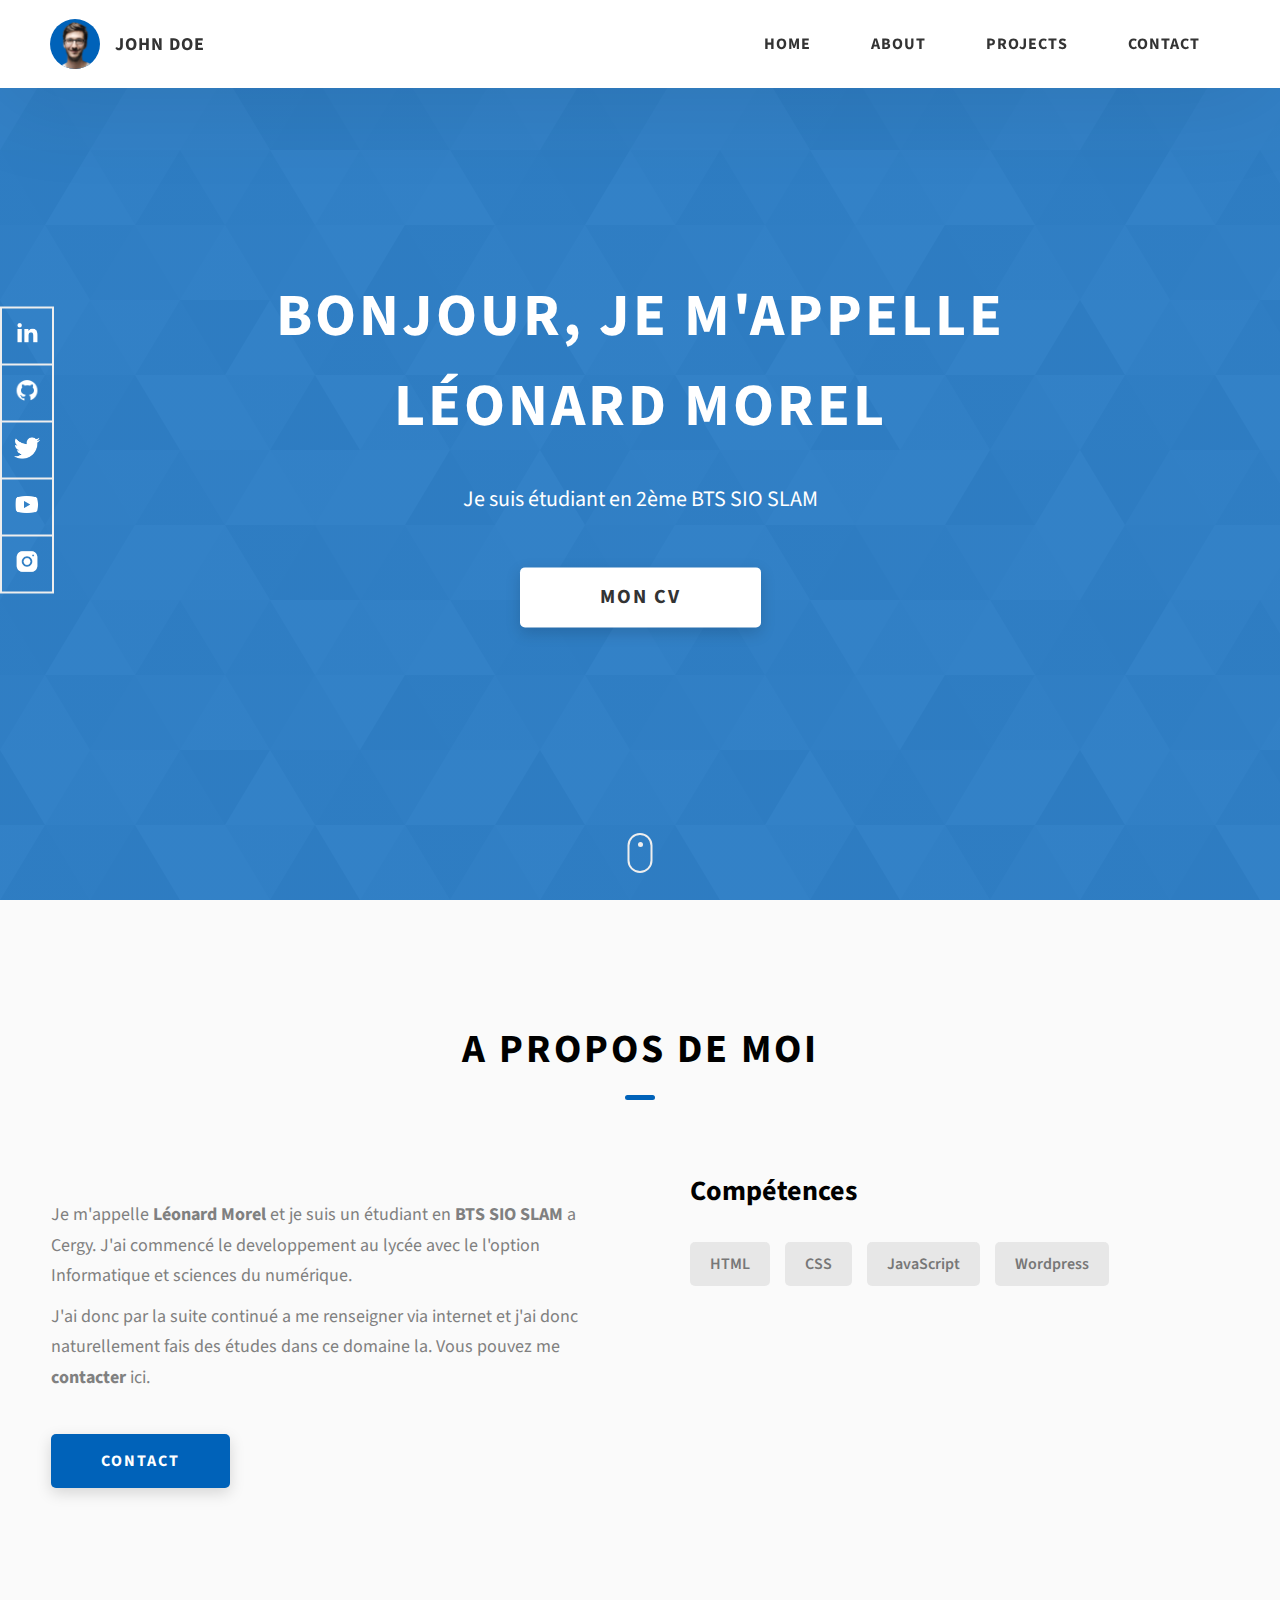
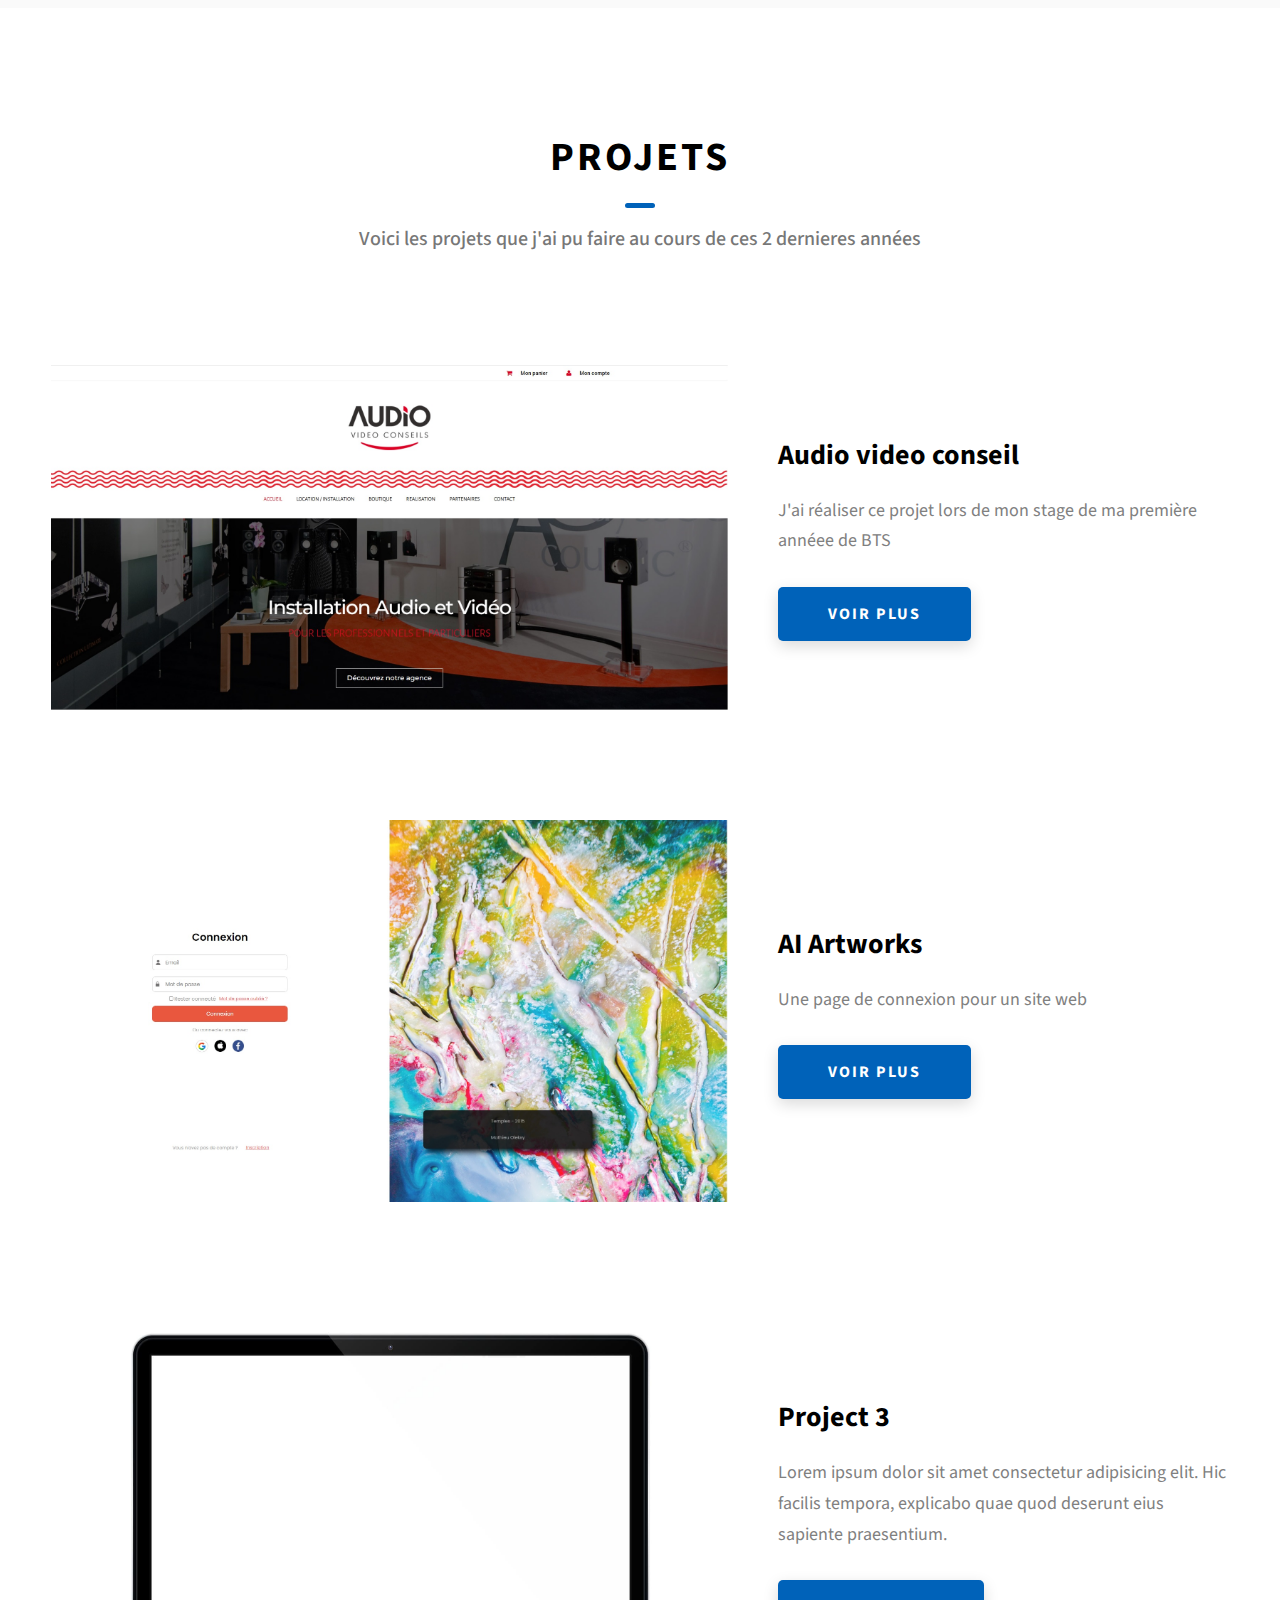
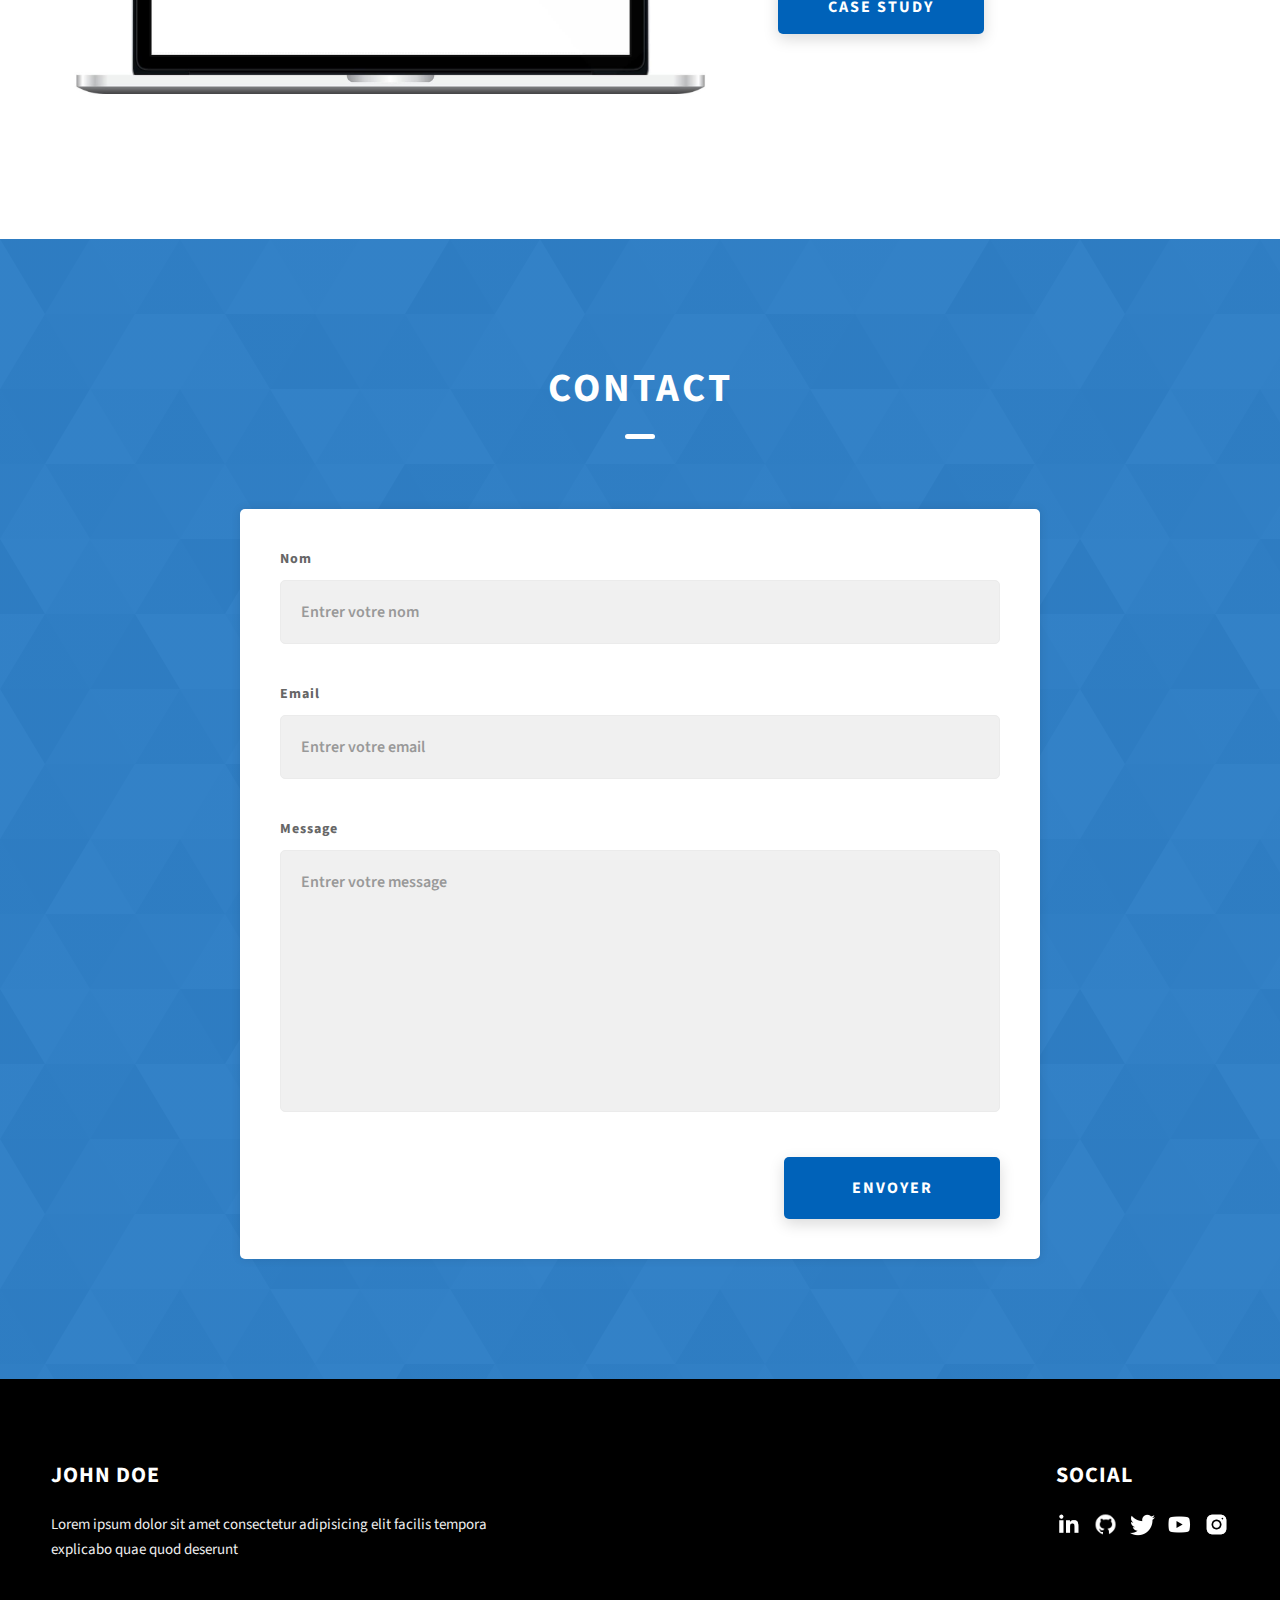
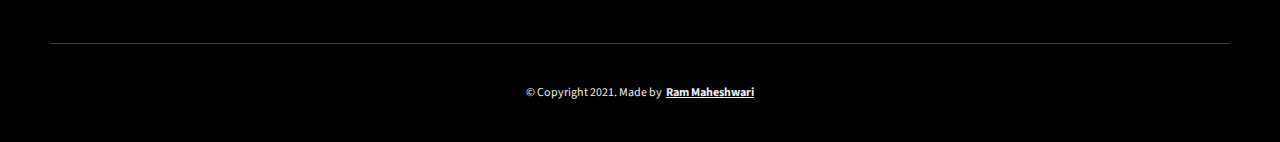
==== index.html @ 4667ea3a "ajout des fichiers au dépôt" ====
<!DOCTYPE html>
<html lang="en">
  <head>
    <meta charset="UTF-8" />
    <meta name="viewport" content="width=device-width, initial-scale=1.0" />
    <meta http-equiv="X-UA-Compatible" content="ie=edge" />
    <title>Dopefolio</title>
    <meta name="description" content="Portfolio Template for Developer" />

    <link rel="stylesheet" href="css/style.css" />

    <link rel="preconnect" href="https://fonts.googleapis.com" />
    <link rel="preconnect" href="https://fonts.gstatic.com" crossorigin />
    <link
      href="https://fonts.googleapis.com/css2?family=Source+Sans+Pro:wght@400;600;700;900&display=swap"
      rel="stylesheet"
    />
  </head>
  <body>
    <header class="header">
      <div class="header__content">
        <div class="header__logo-container">
          <div class="header__logo-img-cont">
            <img
              src="./assets/png/john-doe.png"
              alt="Ram Maheshwari Logo Image"
              class="header__logo-img"
            />
          </div>
          <span class="header__logo-sub">John Doe</span>
        </div>
        <div class="header__main">
          <ul class="header__links">
            <li class="header__link-wrapper">
              <a href="./index.html" class="header__link"> Home </a>
            </li>
            <li class="header__link-wrapper">
              <a href="./index.html#about" class="header__link">About </a>
            </li>
            <li class="header__link-wrapper">
              <a href="./index.html#projects" class="header__link">
                Projects
              </a>
            </li>
            <li class="header__link-wrapper">
              <a href="./index.html#contact" class="header__link"> Contact </a>
            </li>
          </ul>
          <div class="header__main-ham-menu-cont">
            <img
              src="./assets/svg/ham-menu.svg"
              alt="hamburger menu"
              class="header__main-ham-menu"
            />
            <img
              src="./assets/svg/ham-menu-close.svg"
              alt="hamburger menu close"
              class="header__main-ham-menu-close d-none"
            />
          </div>
        </div>
      </div>
      <div class="header__sm-menu">
        <div class="header__sm-menu-content">
          <ul class="header__sm-menu-links">
            <li class="header__sm-menu-link">
              <a href="./index.html"> Home </a>
            </li>

            <li class="header__sm-menu-link">
              <a href="./index.html#about"> About </a>
            </li>

            <li class="header__sm-menu-link">
              <a href="./index.html#projects"> Projects </a>
            </li>

            <li class="header__sm-menu-link">
              <a href="./index.html#contact"> Contact </a>
            </li>
          </ul>
        </div>
      </div>
    </header>
    <section class="home-hero">
      <div class="home-hero__content">
        <h1 class="heading-primary">Bonjour, je m'appelle Léonard Morel</h1>
        <div class="home-hero__info">
          <p class="text-primary">
            Je suis étudiant en 2ème BTS SIO SLAM
          </p>
        </div>
        <div class="home-hero__cta">
          <a href="./#projects" class="btn btn--bg">Mon CV</a>
        </div>
      </div>
      <div class="home-hero__socials">
        <div class="home-hero__social">
          <a href="#" class="home-hero__social-icon-link">
            <img
              src="./assets/png/linkedin-ico.png"
              alt="icon"
              class="home-hero__social-icon"
            />
          </a>
        </div>
        <div class="home-hero__social">
          <a href="#" class="home-hero__social-icon-link">
            <img
              src="./assets/png/github-ico.png"
              alt="icon"
              class="home-hero__social-icon"
            />
          </a>
        </div>
        <div class="home-hero__social">
          <a href="#" class="home-hero__social-icon-link">
            <img
              src="./assets/png/twitter-ico.png"
              alt="icon"
              class="home-hero__social-icon"
            />
          </a>
        </div>
        <div class="home-hero__social">
          <a href="#" class="home-hero__social-icon-link">
            <img
              src="./assets/png/yt-ico.png"
              alt="icon"
              class="home-hero__social-icon"
            />
          </a>
        </div>
        <div class="home-hero__social">
          <a
            href="#"
            class="home-hero__social-icon-link home-hero__social-icon-link--bd-none"
          >
            <img
              src="./assets/png/insta-ico.png"
              alt="icon"
              class="home-hero__social-icon"
            />
          </a>
        </div>
      </div>
      <div class="home-hero__mouse-scroll-cont">
        <div class="mouse"></div>
      </div>
    </section>
    <section id="about" class="about sec-pad">
      <div class="main-container">
        <h2 class="heading heading-sec heading-sec__mb-med">
          <span class="heading-sec__main">A propos de moi</span>
          <span class="heading-sec__sub">
            
          </span>
        </h2>
        <div class="about__content">
          <div class="about__content-main">
            <h3 class="about__content-title"></h3>
            <div class="about__content-details">
              <p class="about__content-details-para">
                Je m'appelle
                <strong>Léonard Morel</strong>
                et je suis un étudiant en <strong> BTS SIO SLAM </strong> a Cergy.
                 J'ai commencé le developpement
                au lycée avec le l'option Informatique et sciences du numérique.
                
              </p>
              <p class="about__content-details-para">
                J'ai donc par la suite continué a me renseigner via internet et j'ai donc naturellement fais des études dans ce domaine la.            
                Vous pouvez me <strong>contacter</strong> ici.
              </p>
            </div>
            <a href="./#contact" class="btn btn--med btn--theme dynamicBgClr"
              >Contact</a
            >
          </div>
          <div class="about__content-skills">
            <h3 class="about__content-title">Compétences</h3>
            <div class="skills">
              <div class="skills__skill">HTML</div>
              <div class="skills__skill">CSS</div>
              <div class="skills__skill">JavaScript</div>
              <div class="skills__skill">Wordpress</div>
              
            </div>
          </div>
        </div>
      </div>
    </section>
    <section id="projects" class="projects sec-pad">
      <div class="main-container">
        <h2 class="heading heading-sec heading-sec__mb-bg">
          <span class="heading-sec__main">Projets</span>
          <span class="heading-sec__sub">
            Voici les projets que j'ai pu faire au cours de ces 2 dernieres années
          </span>
        </h2>

        <div class="projects__content">
          <div class="projects__row">
            <div class="projects__row-img-cont">
              <img
                src="./assets/jpeg/Audio video.png"
                alt="Software Screenshot"
                class="projects__row-img"
                loading="lazy"
              />
            </div>
            <div class="projects__row-content">
              <h3 class="projects__row-content-title">Audio video conseil</h3>
              <p class="projects__row-content-desc">
                J'ai réaliser ce projet lors de mon stage de ma première annéee de BTS
              </p>
              <a
                href="./project-1.html"
                class="btn btn--med btn--theme dynamicBgClr"
                target="_blank"
                >Voir plus</a
              >
            </div>
          </div>
          <div class="projects__row">
            <div class="projects__row-img-cont">
              <img
                src="./assets/jpeg/AI.JPG"
                alt="Software Screenshot"
                class="projects__row-img"
                loading="lazy"
              />
            </div>
            <div class="projects__row-content">
              <h3 class="projects__row-content-title">AI Artworks</h3>
              <p class="projects__row-content-desc">
                Une page de connexion pour un site web
              </p>
              <a
                href="./project-2.html"
                class="btn btn--med btn--theme dynamicBgClr"
                target="_blank"
                >Voir plus</a
              >
            </div>
          </div>
          <div class="projects__row">
            <div class="projects__row-img-cont">
              <img
                src="./assets/jpeg/project-mockup-example.jpeg"
                alt="Software Screenshot"
                class="projects__row-img"
                loading="lazy"
              />
            </div>
            <div class="projects__row-content">
              <h3 class="projects__row-content-title">Project 3</h3>
              <p class="projects__row-content-desc">
                Lorem ipsum dolor sit amet consectetur adipisicing elit. Hic
                facilis tempora, explicabo quae quod deserunt eius sapiente
                praesentium.
              </p>
              <a
                href="./project-3.html"
                class="btn btn--med btn--theme dynamicBgClr"
                target="_blank"
                >Case Study</a
              >
            </div>
          </div>
        </div>
      </div>
    </section>
    <section id="contact" class="contact sec-pad dynamicBg">
      <div class="main-container">
        <h2 class="heading heading-sec heading-sec__mb-med">
          <span class="heading-sec__main heading-sec__main--lt">Contact</span>
          <span class="heading-sec__sub heading-sec__sub--lt">
            
          </span>
        </h2>
        <div class="contact__form-container">
          <form action="#" class="contact__form">
            <div class="contact__form-field">
              <label class="contact__form-label" for="name">Nom</label>
              <input
                required
                placeholder="Entrer votre nom"
                type="text"
                class="contact__form-input"
                name="name"
                id="name"
              />
            </div>
            <div class="contact__form-field">
              <label class="contact__form-label" for="email">Email</label>
              <input
                required
                placeholder="Entrer votre email"
                type="text"
                class="contact__form-input"
                name="email"
                id="email"
              />
            </div>
            <div class="contact__form-field">
              <label class="contact__form-label" for="message">Message</label>
              <textarea
                required
                cols="30"
                rows="10"
                class="contact__form-input"
                placeholder="Entrer votre message"
                name="message"
                id="message"
              ></textarea>
            </div>
            <button type="submit" class="btn btn--theme contact__btn">
              Envoyer
            </button>
          </form>
        </div>
      </div>
    </section>
    <footer class="main-footer">
      <div class="main-container">
        <div class="main-footer__upper">
          <div class="main-footer__row main-footer__row-1">
            <h2 class="heading heading-sm main-footer__heading-sm">
              <span>Social</span>
            </h2>
            <div class="main-footer__social-cont">
              <a target="_blank" rel="noreferrer" href="#">
                <img
                  class="main-footer__icon"
                  src="./assets/png/linkedin-ico.png"
                  alt="icon"
                />
              </a>
              <a target="_blank" rel="noreferrer" href="#">
                
                <img
                  class="main-footer__icon"
                  src="./assets/png/github-ico.png"
                  alt="icon"
                />
              </a>
              <a target="_blank" rel="noreferrer" href="#">
                <img
                  class="main-footer__icon"
                  src="./assets/png/twitter-ico.png"
                  alt="icon"
                />
              </a>
              <a target="_blank" rel="noreferrer" href="#">
                <img
                  class="main-footer__icon"
                  src="./assets/png/yt-ico.png"
                  alt="icon"
                />
              </a>
              <a target="_blank" rel="noreferrer" href="#">
                <img
                  class="main-footer__icon main-footer__icon--mr-none"
                  src="./assets/png/insta-ico.png"
                  alt="icon"
                />
              </a>
            </div>
          </div>
          <div class="main-footer__row main-footer__row-2">
            <h4 class="heading heading-sm text-lt">John Doe</h4>
            <p class="main-footer__short-desc">
              Lorem ipsum dolor sit amet consectetur adipisicing elit facilis
              tempora explicabo quae quod deserunt
            </p>
          </div>
        </div>

        <!-- If you give me some credit or shoutout here by linking to my website, then it will be a big thing for me and will help me a lot :) -->
        <div class="main-footer__lower">
          &copy; Copyright 2021. Made by
          <a rel="noreferrer" target="_blank" href="https://rammaheshwari.com"
            >Ram Maheshwari</a
          >
        </div>
      </div>
    </footer>

    <script src="./index.js"></script>
  </body>
</html>
---- css/style.css ----
/*
0 - 600px:      Phone
600 - 900px:    Tablet portrait
900 - 1200px:   Tablet landscape
[1200 - 1800] is where our normal styles apply
1800px + :      Big desktop
$breakpoint arguement choices:
- phone
- tab-port
- tab-land
- big-desktop

Inside media queries 1em is always 16px i.e 1em = 16px at every screen size only inside media queries
*/
*,
*::after,
*::before {
  margin: 0;
  padding: 0;
  box-sizing: inherit;
  font-family: inherit; }

html {
  font-size: 62.5%;
  scroll-behavior: smooth; }
  @media only screen and (max-width: 75em) {
    html {
      font-size: 59%; } }
  @media only screen and (max-width: 56.25em) {
    html {
      font-size: 56%; } }
  @media only screen and (min-width: 112.5em) {
    html {
      font-size: 65%; } }

body {
  box-sizing: border-box;
  position: relative;
  line-height: 1.5;
  font-family: sans-serif;
  overflow-x: hidden;
  overflow-y: scroll;
  font-family: 'Source Sans Pro', sans-serif; }

a {
  text-decoration: none;
  color: inherit; }

li {
  list-style: none; }

input:focus,
button:focus,
a:focus,
textarea:focus {
  outline: none; }

button {
  border: none;
  cursor: pointer; }

textarea {
  resize: none; }

.heading-primary {
  font-size: 6rem;
  text-transform: uppercase;
  letter-spacing: 3px;
  text-align: center; }
  @media only screen and (max-width: 37.5em) {
    .heading-primary {
      font-size: 4.5rem; } }

.heading-sec__mb-bg {
  margin-bottom: 11rem; }
  @media only screen and (max-width: 56.25em) {
    .heading-sec__mb-bg {
      margin-bottom: 8rem; } }

.heading-sec__mb-med {
  margin-bottom: 9rem; }
  @media only screen and (max-width: 56.25em) {
    .heading-sec__mb-med {
      margin-bottom: 8rem; } }

.heading-sec__main {
  display: block;
  font-size: 4rem;
  text-transform: uppercase;
  letter-spacing: 1px;
  letter-spacing: 3px;
  text-align: center;
  margin-bottom: 3.5rem;
  position: relative; }
  .heading-sec__main--lt {
    color: #fff; }
    .heading-sec__main--lt::after {
      content: '';
      background: #fff !important; }
  .heading-sec__main::after {
    content: '';
    position: absolute;
    top: calc(100% + 1.5rem);
    height: 5px;
    width: 3rem;
    background: #0062b9;
    left: 50%;
    transform: translateX(-50%);
    border-radius: 5px; }
    @media only screen and (max-width: 37.5em) {
      .heading-sec__main::after {
        top: calc(100% + 1.2rem); } }

.heading-sec__sub {
  display: block;
  text-align: center;
  color: #777;
  font-size: 2rem;
  font-weight: 500;
  max-width: 80rem;
  margin: auto;
  line-height: 1.6; }
  @media only screen and (max-width: 37.5em) {
    .heading-sec__sub {
      font-size: 1.8rem; } }
  .heading-sec__sub--lt {
    color: #eee; }

.heading-sm {
  font-size: 2.2rem;
  text-transform: uppercase;
  letter-spacing: 1px; }

.main-container {
  max-width: 120rem;
  margin: auto;
  width: 92%; }

.btn {
  background: #fff;
  color: #333;
  text-transform: uppercase;
  letter-spacing: 2px;
  display: inline-block;
  font-weight: 700;
  border-radius: 5px;
  box-shadow: 0 5px 15px 0 rgba(0, 0, 0, 0.15);
  transition: transform .3s; }
  .btn:hover {
    transform: translateY(-3px); }
  .btn--bg {
    padding: 1.5rem 8rem;
    font-size: 2rem; }
  .btn--med {
    padding: 1.5rem 5rem;
    font-size: 1.6rem; }
  .btn--theme {
    background: #0062b9;
    color: #fff; }
  .btn--theme-inv {
    color: #0062b9;
    background: #fff;
    border: 2px solid #0062b9;
    box-shadow: none;
    padding: calc(1.5rem - 2px) calc(5rem - 2px); }

.sec-pad {
  padding: 12rem 0; }
  @media only screen and (max-width: 56.25em) {
    .sec-pad {
      padding: 8rem 0; } }

.text-primary {
  color: #fff;
  font-size: 2.2rem;
  text-align: center;
  width: 100%;
  line-height: 1.6; }
  @media only screen and (max-width: 37.5em) {
    .text-primary {
      font-size: 2rem; } }

.d-none {
  display: none; }

.home-hero {
  color: #fff;
  background: linear-gradient(to right, rgba(0, 98, 185, 0.8), rgba(0, 98, 185, 0.8)), url(../../assets/svg/common-bg.svg);
  background-position: center;
  height: 100vh;
  min-height: 80rem;
  max-height: 120rem;
  position: relative; }
  @media only screen and (max-width: 37.5em) {
    .home-hero {
      height: unset;
      min-height: unset; } }
  .home-hero__socials {
    position: absolute;
    top: 50%;
    border: 2px solid #eee;
    border-left: 2px solid #eee;
    transform: translateY(-50%); }
    @media only screen and (max-width: 56.25em) {
      .home-hero__socials {
        display: none; } }
  .home-hero__mouse-scroll-cont {
    position: absolute;
    bottom: 3%;
    left: 50%;
    transform: translateX(-50%); }
    @media only screen and (max-width: 37.5em) {
      .home-hero__mouse-scroll-cont {
        display: none; } }
  .home-hero__social {
    width: 5rem; }
  .home-hero__social-icon-link {
    width: 100%;
    display: block;
    padding: 1.2rem;
    border-bottom: 2px solid #eee;
    transition: background .3s; }
    .home-hero__social-icon-link:hover {
      background: rgba(255, 255, 255, 0.1); }
    .home-hero__social-icon-link--bd-none {
      border-bottom: 0; }
  .home-hero__social-icon {
    width: 100%; }
  .home-hero__content {
    position: absolute;
    top: 50%;
    left: 50%;
    transform: translate(-50%, -50%);
    max-width: 90rem;
    width: 92%; }
    @media only screen and (max-width: 37.5em) {
      .home-hero__content {
        padding: 19rem 0 13rem 0;
        margin: auto;
        position: static;
        transform: translate(0, 0); } }
  .home-hero__info {
    margin: 3rem auto 0 auto;
    max-width: 80rem; }
  .home-hero__cta {
    margin-top: 5rem;
    text-align: center; }

.about {
  background: #fafafa; }
  .about__content {
    display: grid;
    grid-template-columns: 1fr 1fr;
    grid-gap: 10rem; }
    @media only screen and (max-width: 56.25em) {
      .about__content {
        grid-template-columns: 1fr;
        grid-gap: 8rem; } }
    .about__content-title {
      font-weight: 700;
      font-size: 2.8rem;
      margin-bottom: 3rem; }
      @media only screen and (max-width: 37.5em) {
        .about__content-title {
          font-size: 2.4rem; } }
    .about__content-details-para {
      font-size: 1.8rem;
      color: grey;
      max-width: 60rem;
      line-height: 1.7;
      margin-bottom: 1rem; }
      .about__content-details-para--hl {
        font-weight: 700;
        margin: 0 3px; }
      .about__content-details-para:last-child {
        margin-bottom: 4rem; }

.projects__row {
  display: grid;
  grid-template-columns: 1.5fr 1fr;
  grid-gap: 5rem;
  margin-bottom: 11rem; }
  @media only screen and (max-width: 56.25em) {
    .projects__row {
      grid-template-columns: 1fr;
      grid-gap: 2rem;
      margin-bottom: 8rem; } }
  @media only screen and (max-width: 56.25em) {
    .projects__row {
      text-align: center; } }
  .projects__row:last-child {
    margin-bottom: 0; }
  .projects__row-img-cont {
    overflow: hidden; }
  .projects__row-img {
    width: 100%;
    display: block;
    object-fit: cover; }
  .projects__row-content {
    padding: 2rem 0;
    display: flex;
    justify-content: center;
    flex-direction: column;
    align-items: flex-start; }
    @media only screen and (max-width: 56.25em) {
      .projects__row-content {
        align-items: center; } }
    .projects__row-content-title {
      font-weight: 700;
      font-size: 2.8rem;
      margin-bottom: 2rem; }
      @media only screen and (max-width: 37.5em) {
        .projects__row-content-title {
          font-size: 2.4rem; } }
    .projects__row-content-desc {
      font-size: 1.8rem;
      color: grey;
      max-width: 60rem;
      line-height: 1.7;
      margin-bottom: 3rem; }
      @media only screen and (max-width: 37.5em) {
        .projects__row-content-desc {
          font-size: 1.7rem; } }

.contact {
  background: linear-gradient(to right, rgba(0, 98, 185, 0.8), rgba(0, 98, 185, 0.8)), url(../../assets/svg/common-bg.svg);
  background-size: cover;
  background-position: center; }
  .contact__form-container {
    box-shadow: 0 0 10px rgba(0, 0, 0, 0.1);
    background: white;
    padding: 4rem;
    margin-top: 6rem;
    max-width: 80rem;
    text-align: right;
    width: 95%;
    border-radius: 5px;
    margin: 5rem auto 0 auto; }
    @media only screen and (max-width: 37.5em) {
      .contact__form-container {
        padding: 3rem; } }
  .contact__form-field {
    margin-bottom: 4rem; }
    @media only screen and (max-width: 37.5em) {
      .contact__form-field {
        margin-bottom: 3rem; } }
  .contact__form-label {
    color: #666;
    font-size: 1.4rem;
    letter-spacing: 1px;
    font-weight: 700;
    margin-bottom: 1rem;
    display: block;
    text-align: left; }
  .contact__form-input {
    color: #333;
    padding: 2rem;
    width: 100%;
    border: 1px solid #ebebeb;
    font-size: 1.6rem;
    letter-spacing: 0px;
    background: #f0f0f0;
    border-radius: 5px;
    font-weight: 600;
    /* Code for Modern Browsers */
    /* Code for WebKit, Blink, Edge */
    /* Code for Internet Explorer 10-11 */
    /* Code for Microsoft Edge */
    /* Code for Mozilla Firefox 4 to 18 */
    /* Code for Mozilla Firefox 19+ */ }
    .contact__form-input::placeholder {
      color: #999;
      font-weight: 600;
      font-size: 1.6rem; }
    .contact__form-input::-webkit-input-placeholder {
      color: #999;
      font-weight: 600;
      font-size: 1.6rem; }
    .contact__form-input:-ms-input-placeholder {
      color: #999;
      font-weight: 600;
      font-size: 1.6rem; }
    .contact__form-input::-ms-input-placeholder {
      color: #999;
      font-weight: 600;
      font-size: 1.6rem; }
    .contact__form-input:-moz-placeholder {
      opacity: 1;
      color: #999;
      font-weight: 600;
      font-size: 1.6rem; }
    .contact__form-input::-moz-placeholder {
      opacity: 1;
      color: #999;
      font-weight: 600;
      font-size: 1.6rem; }
  .contact__btn {
    width: 30%;
    padding: 2rem 4rem;
    font-size: 1.6rem; }
    @media only screen and (max-width: 37.5em) {
      .contact__btn {
        width: 100%; } }

.project-cs-hero {
  color: #fff;
  background: linear-gradient(to right, rgba(0, 98, 185, 0.8), rgba(0, 98, 185, 0.8)), url(../../assets/svg/common-bg.svg);
  background-size: cover;
  background-position: center;
  position: relative; }
  @media only screen and (max-width: 37.5em) {
    .project-cs-hero {
      height: unset;
      min-height: unset; } }
  .project-cs-hero__content {
    padding: 25rem 0 17rem 0;
    max-width: 90rem;
    width: 92%;
    margin: auto; }
    @media only screen and (max-width: 37.5em) {
      .project-cs-hero__content {
        padding: 19rem 0 13rem 0;
        margin: auto;
        position: static;
        transform: translate(0, 0); } }
  .project-cs-hero__info {
    margin: 3rem auto 0 auto;
    max-width: 80rem; }
  .project-cs-hero__cta {
    margin-top: 5rem;
    text-align: center; }

.project-details__content {
  padding: 8rem 0;
  max-width: 90rem;
  margin: auto; }
  .project-details__content-title {
    font-weight: 700;
    font-size: 2.8rem;
    margin-bottom: 3rem; }
    @media only screen and (max-width: 37.5em) {
      .project-details__content-title {
        font-size: 2.4rem; } }

.project-details__showcase-img-cont {
  width: 100%;
  margin-bottom: 6rem; }

.project-details__showcase-img {
  width: 100%; }

.project-details__content-main {
  width: 100%;
  max-width: 70rem;
  margin: auto; }

.project-details__desc {
  margin: 0 0 7rem 0; }
  .project-details__desc-para {
    font-size: 1.8rem;
    line-height: 1.7;
    color: grey;
    margin-bottom: 2rem; }

.project-details__tools-used {
  margin: 0 0 7rem 0; }
  .project-details__tools-used-list {
    display: flex;
    flex-wrap: wrap; }
  .project-details__tools-used-item {
    padding: 1rem 2rem;
    margin-bottom: 1.5rem;
    margin-right: 1.5rem;
    font-size: 1.6rem;
    background: rgba(153, 153, 153, 0.2);
    border-radius: 5px;
    font-weight: 600;
    color: #777; }

.project-details__links {
  margin: 0 0; }
  .project-details__links-btn {
    margin-right: 2rem; }
    @media only screen and (max-width: 37.5em) {
      .project-details__links-btn {
        margin-right: 0;
        width: 70%;
        margin-bottom: 2rem;
        text-align: center; } }
    .project-details__links-btn:last-child {
      margin: 0; }
      @media only screen and (max-width: 37.5em) {
        .project-details__links-btn:last-child {
          margin: 0; } }

.header {
  position: fixed;
  width: 100%;
  z-index: 1000;
  background: #000;
  background: #fff;
  box-shadow: 0 10px 100px rgba(0, 0, 0, 0.1); }
  .header__content {
    display: flex;
    align-items: center;
    justify-content: space-between;
    padding: 1rem 5rem; }
    @media only screen and (max-width: 56.25em) {
      .header__content {
        padding: 0 2rem; } }
  .header__logo-container {
    display: flex;
    align-items: center;
    cursor: pointer;
    color: #333;
    transition: color .3s; }
    .header__logo-container:hover {
      color: #0062b9; }
  .header__logo-img-cont {
    width: 5rem;
    height: 5rem;
    border-radius: 50px;
    overflow: hidden;
    margin-right: 1.5rem;
    background: #0062b9; }
    @media only screen and (max-width: 56.25em) {
      .header__logo-img-cont {
        width: 4.5rem;
        height: 4.5rem;
        margin-right: 1.2rem; } }
  .header__logo-img {
    width: 100%;
    height: 100%;
    object-fit: cover;
    object-position: center;
    display: block; }
  .header__logo-sub {
    font-size: 1.8rem;
    text-transform: uppercase;
    font-weight: 700;
    letter-spacing: 1px; }
  .header__links {
    display: flex; }
    @media only screen and (max-width: 37.5em) {
      .header__links {
        display: none; } }
  .header__link {
    padding: 2.2rem 3rem;
    display: inline-block;
    font-size: 1.6rem;
    color: #333;
    text-transform: uppercase;
    letter-spacing: 1px;
    font-weight: 700;
    transition: color .3s; }
    .header__link:hover {
      color: #0062b9; }
    @media only screen and (max-width: 56.25em) {
      .header__link {
        padding: 3rem 1.8rem;
        font-size: 1.5rem; } }
  .header__main-ham-menu-cont {
    display: none;
    width: 3rem;
    padding: 2.2rem 0; }
    @media only screen and (max-width: 37.5em) {
      .header__main-ham-menu-cont {
        display: block; } }
  .header__main-ham-menu {
    width: 100%; }
  .header__main-ham-menu-close {
    width: 100%; }
  .header__sm-menu {
    background: #fff;
    position: absolute;
    width: 100%;
    top: 100%;
    visibility: hidden;
    opacity: 0;
    transition: all .3s;
    box-shadow: 0px 5px 5px 0px rgba(0, 0, 0, 0.1);
    -webkit-box-shadow: 0px 5px 5px 0px rgba(0, 0, 0, 0.1);
    -moz-box-shadow: 0px 5px 5px 0px rgba(0, 0, 0, 0.1); }
    .header__sm-menu--active {
      visibility: hidden;
      opacity: 0; }
      @media only screen and (max-width: 37.5em) {
        .header__sm-menu--active {
          visibility: visible;
          opacity: 1; } }
  .header__sm-menu-link a {
    display: block;
    text-decoration: none;
    padding: 2.5rem 3rem;
    font-size: 1.6rem;
    color: #333;
    text-align: right;
    border-bottom: 1px solid #eee;
    font-weight: 700;
    text-transform: uppercase;
    letter-spacing: 2px;
    transition: color .3s; }
    .header__sm-menu-link a:hover {
      color: #0062b9; }
  .header__sm-menu-link:first-child a {
    border-top: 1px solid #eee; }
  .header__sm-menu-link-last {
    border-bottom: 0; }

.main-footer {
  background: #000;
  color: #fff; }
  .main-footer__upper {
    display: flex;
    justify-content: space-between;
    padding: 8rem 0; }
    @media only screen and (max-width: 56.25em) {
      .main-footer__upper {
        padding: 6rem 0; } }
    @media only screen and (max-width: 37.5em) {
      .main-footer__upper {
        display: block; } }
  .main-footer__row-1 {
    order: 2; }
    @media only screen and (max-width: 56.25em) {
      .main-footer__row-1 {
        margin-bottom: 5rem; } }
  .main-footer__row-2 {
    width: 40%;
    order: 1;
    max-width: 50rem; }
    @media only screen and (max-width: 56.25em) {
      .main-footer__row-2 {
        width: 100%; } }
  .main-footer__short-desc {
    margin-top: 2rem;
    color: #eee;
    font-size: 1.5rem;
    line-height: 1.7; }
  .main-footer__social-cont {
    margin-top: 2rem; }
  .main-footer__icon {
    margin-right: 1rem;
    width: 2.5rem; }
    .main-footer__icon--mr-none {
      margin-right: 0; }
  .main-footer__lower {
    padding: 4rem 0;
    border-top: 1px solid #444;
    color: #eee;
    font-size: 1.2rem;
    text-align: left;
    text-align: center; }
    .main-footer__lower a {
      text-decoration: underline;
      font-weight: bold;
      margin-left: 2px; }
    @media only screen and (max-width: 56.25em) {
      .main-footer__lower {
        padding: 3.5rem 0; } }

.skills {
  display: flex;
  flex-wrap: wrap; }
  .skills__skill {
    padding: 1rem 2rem;
    margin-bottom: 1.5rem;
    margin-right: 1.5rem;
    font-size: 1.6rem;
    background: rgba(153, 153, 153, 0.2);
    border-radius: 5px;
    font-weight: 600;
    color: #777; }

.mouse {
  width: 25px;
  height: 40px;
  border: 2px solid #eee;
  border-radius: 60px;
  position: relative;
  overflow: hidden; }
  .mouse::before {
    content: '';
    width: 5px;
    height: 5px;
    position: absolute;
    top: 7px;
    left: 50%;
    transform: translateX(-50%);
    background-color: #eee;
    border-radius: 50%;
    opacity: 1;
    animation: wheel 1.3s infinite;
    -webkit-animation: wheel 1.3s infinite; }

@keyframes wheel {
  to {
    opacity: 0;
    top: 27px; } }

@-webkit-keyframes wheel {
  to {
    opacity: 0;
    top: 27px; } }
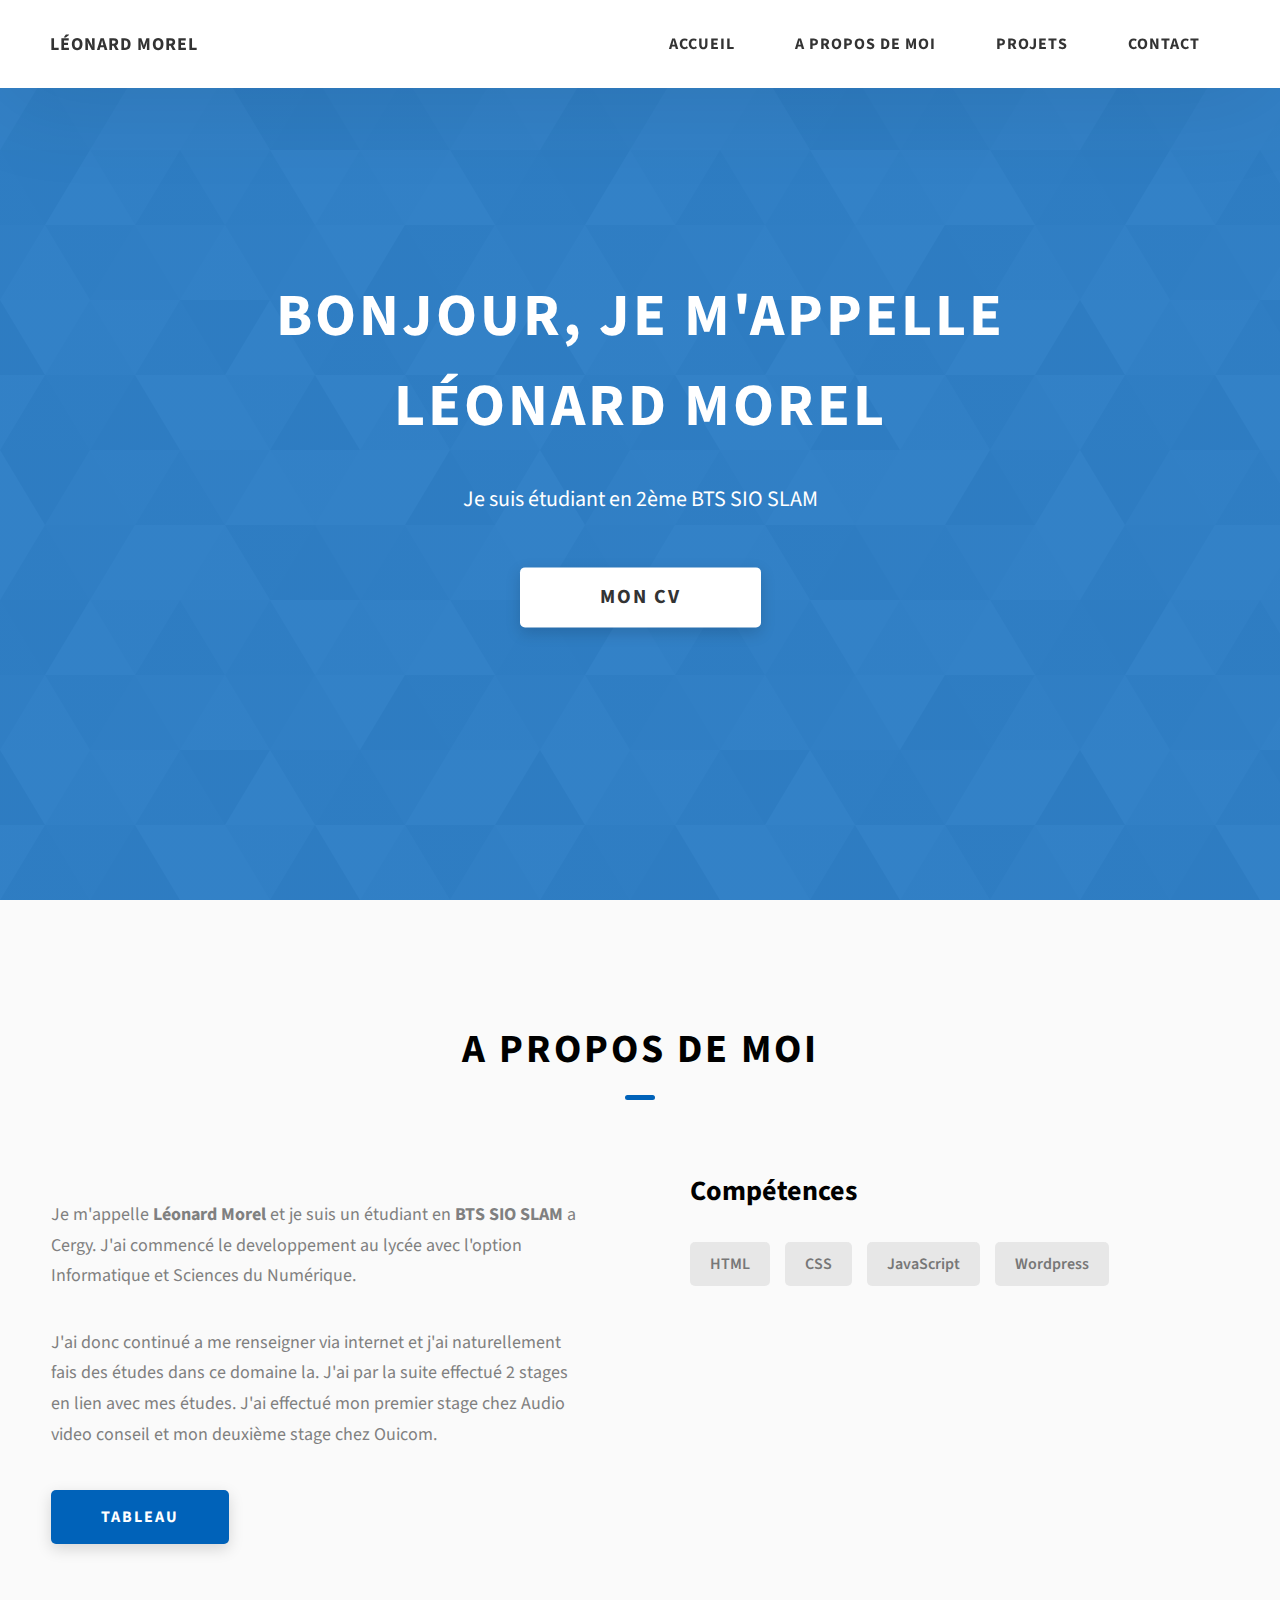
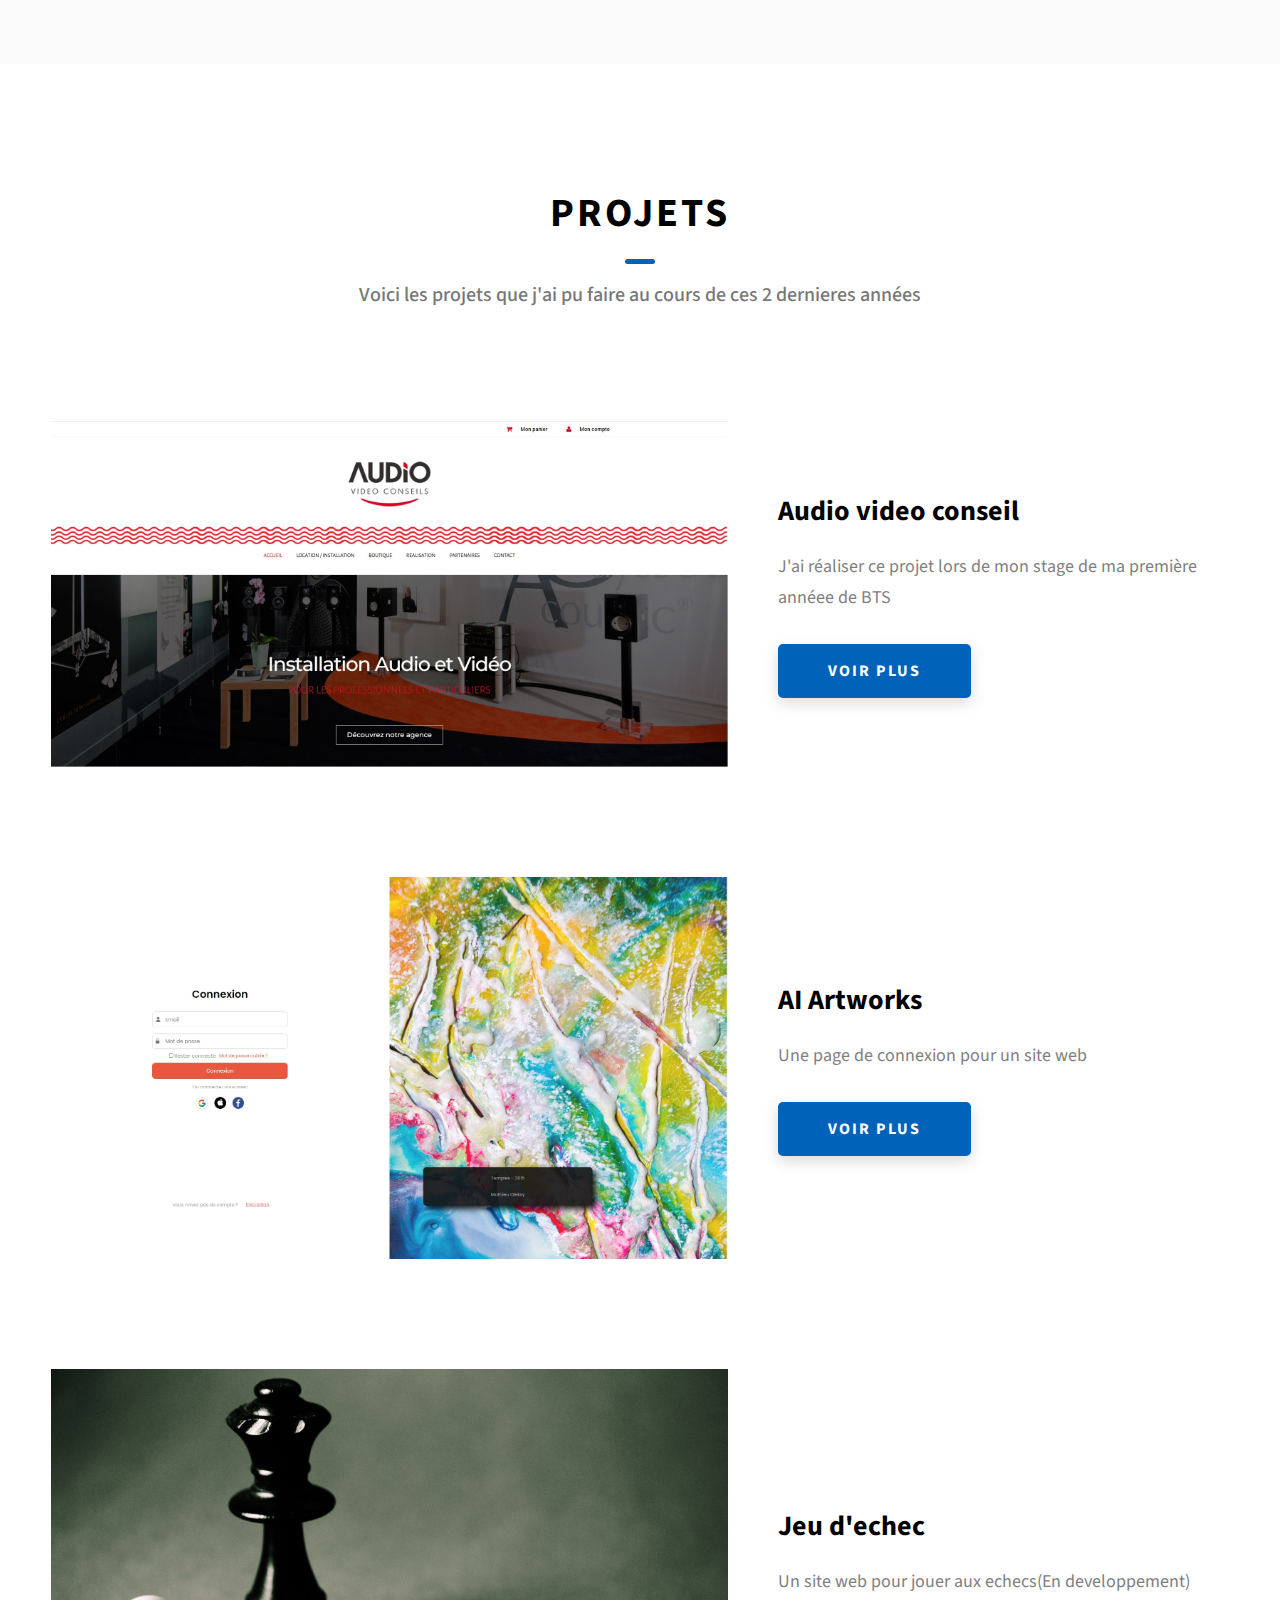
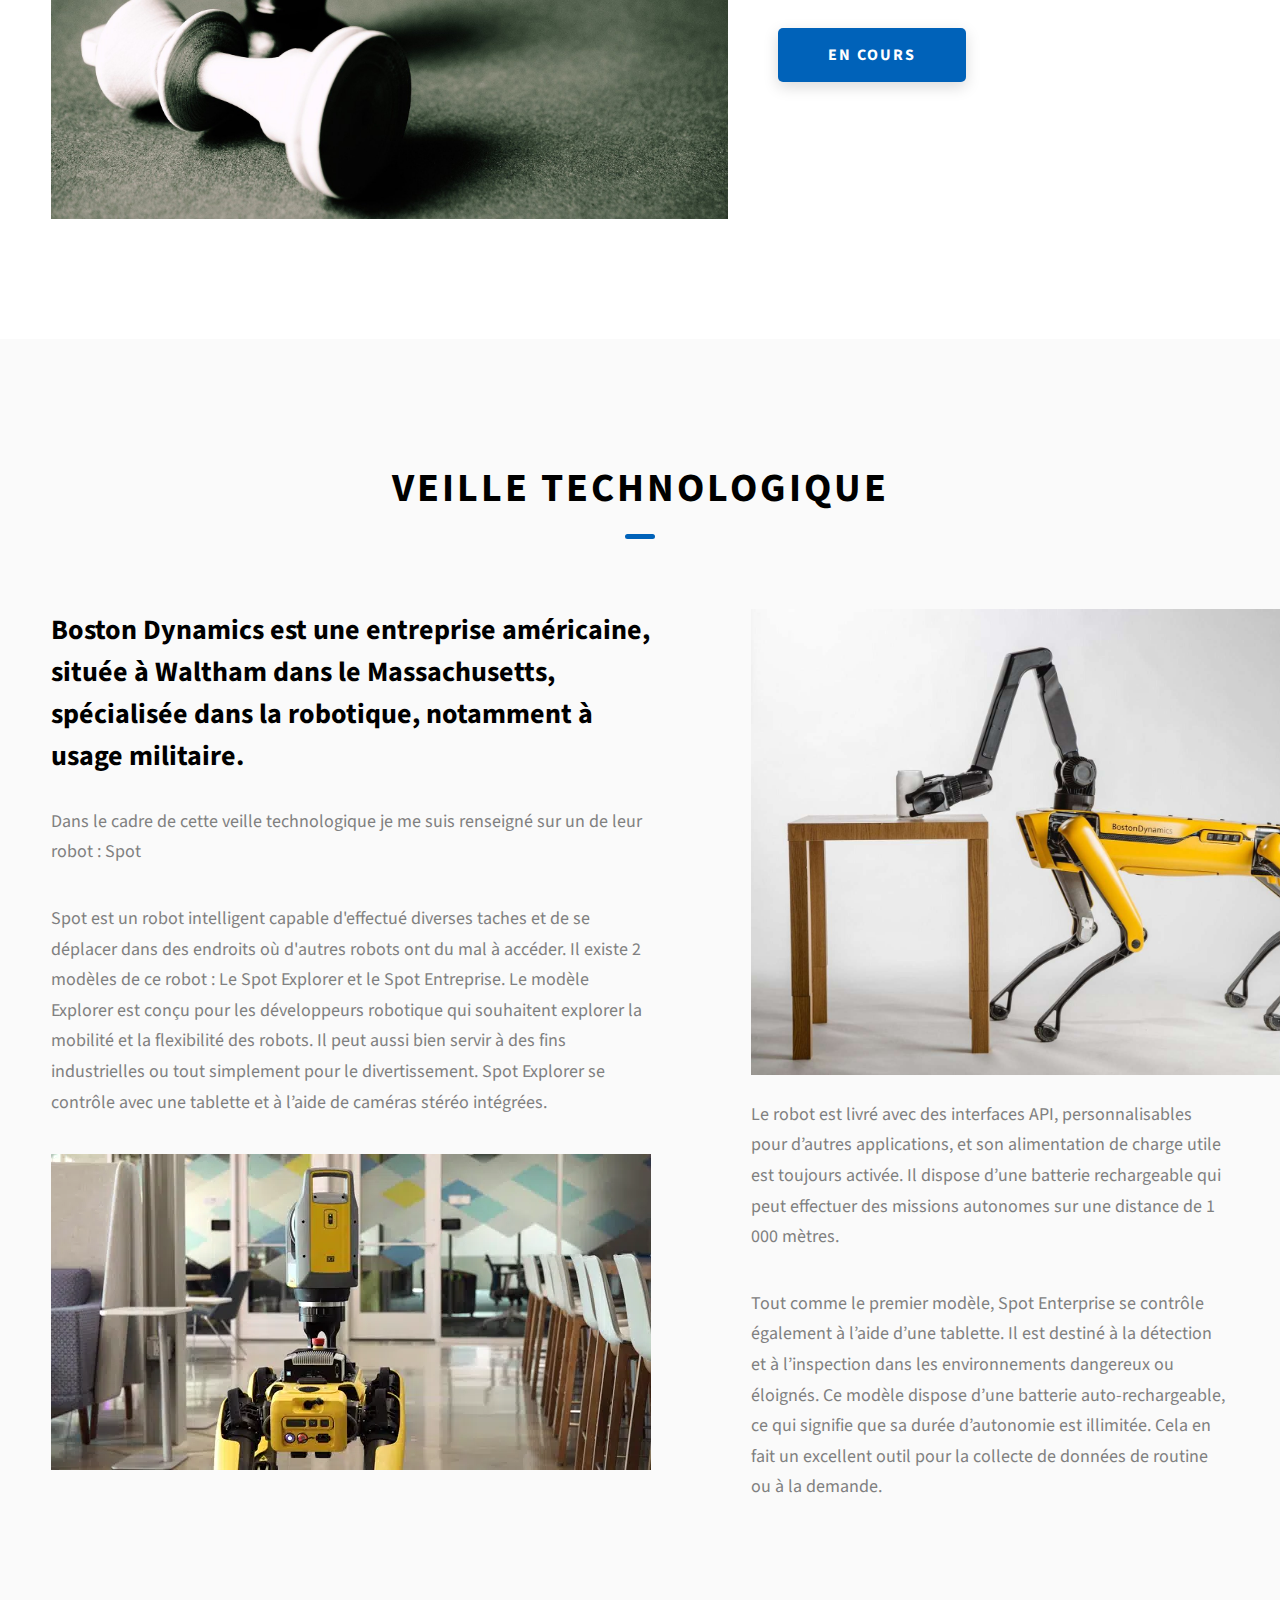
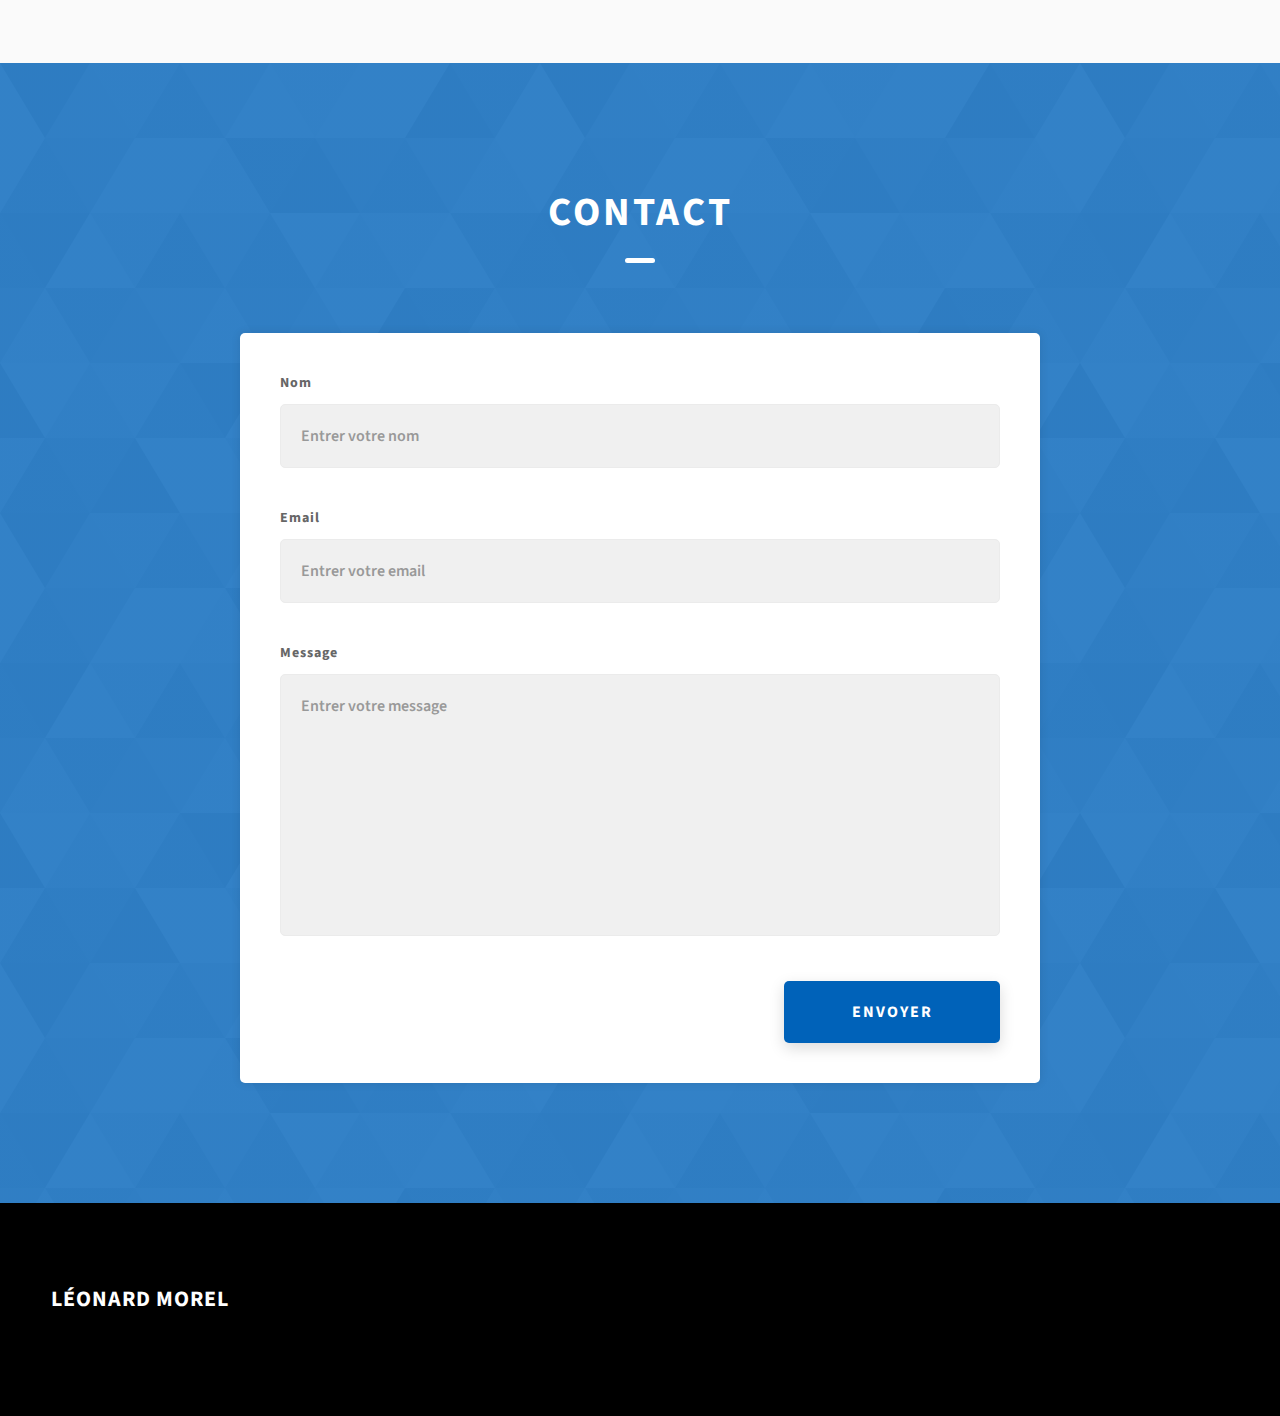
==== commit 654d0904: "Un autre commit" ====
--- a/index.html
+++ b/index.html
@@ -4,8 +4,8 @@
     <meta charset="UTF-8" />
     <meta name="viewport" content="width=device-width, initial-scale=1.0" />
     <meta http-equiv="X-UA-Compatible" content="ie=edge" />
-    <title>Dopefolio</title>
-    <meta name="description" content="Portfolio Template for Developer" />
+    <title>Portfolio</title>
+    <meta name="description" content="Portfolio" />
 
     <link rel="stylesheet" href="css/style.css" />
 
@@ -20,26 +20,20 @@
     <header class="header">
       <div class="header__content">
         <div class="header__logo-container">
-          <div class="header__logo-img-cont">
-            <img
-              src="./assets/png/john-doe.png"
-              alt="Ram Maheshwari Logo Image"
-              class="header__logo-img"
-            />
-          </div>
-          <span class="header__logo-sub">John Doe</span>
+          
+          <span class="header__logo-sub">Léonard Morel</span>
         </div>
         <div class="header__main">
           <ul class="header__links">
             <li class="header__link-wrapper">
-              <a href="./index.html" class="header__link"> Home </a>
+              <a href="./index.html" class="header__link"> Accueil </a>
             </li>
             <li class="header__link-wrapper">
-              <a href="./index.html#about" class="header__link">About </a>
+              <a href="./index.html#about" class="header__link">A propos de moi </a>
             </li>
             <li class="header__link-wrapper">
               <a href="./index.html#projects" class="header__link">
-                Projects
+                Projets
               </a>
             </li>
             <li class="header__link-wrapper">
@@ -82,6 +76,11 @@
         </div>
       </div>
     </header>
+    
+    
+    
+    
+    
     <section class="home-hero">
       <div class="home-hero__content">
         <h1 class="heading-primary">Bonjour, je m'appelle Léonard Morel</h1>
@@ -91,63 +90,15 @@
           </p>
         </div>
         <div class="home-hero__cta">
-          <a href="./#projects" class="btn btn--bg">Mon CV</a>
-        </div>
-      </div>
-      <div class="home-hero__socials">
-        <div class="home-hero__social">
-          <a href="#" class="home-hero__social-icon-link">
-            <img
-              src="./assets/png/linkedin-ico.png"
-              alt="icon"
-              class="home-hero__social-icon"
-            />
-          </a>
-        </div>
-        <div class="home-hero__social">
-          <a href="#" class="home-hero__social-icon-link">
-            <img
-              src="./assets/png/github-ico.png"
-              alt="icon"
-              class="home-hero__social-icon"
-            />
-          </a>
-        </div>
-        <div class="home-hero__social">
-          <a href="#" class="home-hero__social-icon-link">
-            <img
-              src="./assets/png/twitter-ico.png"
-              alt="icon"
-              class="home-hero__social-icon"
-            />
-          </a>
-        </div>
-        <div class="home-hero__social">
-          <a href="#" class="home-hero__social-icon-link">
-            <img
-              src="./assets/png/yt-ico.png"
-              alt="icon"
-              class="home-hero__social-icon"
-            />
-          </a>
-        </div>
-        <div class="home-hero__social">
-          <a
-            href="#"
-            class="home-hero__social-icon-link home-hero__social-icon-link--bd-none"
-          >
-            <img
-              src="./assets/png/insta-ico.png"
-              alt="icon"
-              class="home-hero__social-icon"
-            />
-          </a>
-        </div>
-      </div>
-      <div class="home-hero__mouse-scroll-cont">
-        <div class="mouse"></div>
-      </div>
-    </section>
+          <a href="CV_MOREL Leonard_ENSITECH (2).pdf" class="btn btn--bg">Mon CV</a>
+        </div>
+      </div>
+     
+    </section>
+    
+    
+    
+    
     <section id="about" class="about sec-pad">
       <div class="main-container">
         <h2 class="heading heading-sec heading-sec__mb-med">
@@ -165,16 +116,16 @@
                 <strong>Léonard Morel</strong>
                 et je suis un étudiant en <strong> BTS SIO SLAM </strong> a Cergy.
                  J'ai commencé le developpement
-                au lycée avec le l'option Informatique et sciences du numérique.
+                au lycée avec l'option Informatique et Sciences du Numérique.
                 
               </p>
               <p class="about__content-details-para">
-                J'ai donc par la suite continué a me renseigner via internet et j'ai donc naturellement fais des études dans ce domaine la.            
-                Vous pouvez me <strong>contacter</strong> ici.
-              </p>
-            </div>
-            <a href="./#contact" class="btn btn--med btn--theme dynamicBgClr"
-              >Contact</a
+                J'ai donc continué a me renseigner via internet et j'ai naturellement fais des études dans ce domaine la. J'ai par la suite effectué 2 stages en lien avec mes études. J'ai effectué mon premier stage chez Audio video conseil et mon deuxième stage chez Ouicom.           
+                
+              </p>
+            </div>
+            <a href="./project-3.html" class="btn btn--med btn--theme dynamicBgClr"
+              >Tableau</a
             >
           </div>
           <div class="about__content-skills">
@@ -190,6 +141,15 @@
         </div>
       </div>
     </section>
+    
+    
+    
+    
+    
+    
+    
+    
+    
     <section id="projects" class="projects sec-pad">
       <div class="main-container">
         <h2 class="heading heading-sec heading-sec__mb-bg">
@@ -247,30 +207,121 @@
           <div class="projects__row">
             <div class="projects__row-img-cont">
               <img
-                src="./assets/jpeg/project-mockup-example.jpeg"
+                src="./assets/jpeg/echecs.jpg"
                 alt="Software Screenshot"
                 class="projects__row-img"
                 loading="lazy"
               />
             </div>
             <div class="projects__row-content">
-              <h3 class="projects__row-content-title">Project 3</h3>
+              <h3 class="projects__row-content-title">Jeu d'echec</h3>
               <p class="projects__row-content-desc">
-                Lorem ipsum dolor sit amet consectetur adipisicing elit. Hic
-                facilis tempora, explicabo quae quod deserunt eius sapiente
-                praesentium.
+                Un site web pour jouer aux echecs(En developpement)
               </p>
               <a
-                href="./project-3.html"
+                href="./"
                 class="btn btn--med btn--theme dynamicBgClr"
                 target="_blank"
-                >Case Study</a
+                >En cours</a
               >
             </div>
           </div>
         </div>
       </div>
     </section>
+    
+    
+    
+    
+    
+    
+    
+   
+
+
+
+
+
+    </section>
+    
+    
+    
+    <section id="about" class="about sec-pad" >
+      <div class="main-container">
+        <h2 class="heading heading-sec heading-sec__mb-med">
+          <span class="heading-sec__main">Veille Technologique</span>
+         
+          <span class="heading-sec__sub">
+            
+          </span>
+        </h2>
+        <div class="about__content">
+          <div class="about__content-main">
+            <h3 class="about__content-title">Boston Dynamics est une entreprise américaine, située à Waltham dans le Massachusetts, spécialisée dans la robotique, notamment à usage militaire.</h3>
+            <div class="about__content-details">
+              <p class="about__content-details-para">
+                Dans le cadre de cette veille technologique je me suis renseigné sur un de leur robot : Spot
+                
+              </p>
+              <p class="about__content-details-para">
+                Spot est un robot intelligent capable d'effectué diverses taches et de se déplacer dans des endroits où d'autres robots ont du mal à accéder. Il existe 2 modèles de ce robot : Le Spot Explorer et le Spot Entreprise.
+                Le modèle Explorer est conçu pour les développeurs robotique qui souhaitent explorer la mobilité et la flexibilité des robots. Il peut aussi bien servir à des fins industrielles ou tout simplement pour le divertissement. Spot Explorer se contrôle avec une tablette et à l’aide de caméras stéréo intégrées.
+                
+                
+              </p>
+              <img src="./assets/png/Spot-1.webp">
+            </div>
+            
+          </div>
+          <div class="about__content-skills">
+            <img src="./assets/jpeg/spot.jpg" width="130%">
+            <p class="about__content-details-para">Le robot est livré avec des interfaces API, personnalisables pour d’autres applications, et son alimentation de charge utile est toujours activée. Il dispose d’une batterie rechargeable qui peut effectuer des missions autonomes sur une distance de 1 000 mètres.</p>  
+            <p class="about__content-details-para">Tout comme le premier modèle, Spot Enterprise se contrôle également à l’aide d’une tablette. 
+              Il est destiné à la détection et à l’inspection dans les environnements dangereux ou éloignés. Ce modèle dispose d’une batterie auto-rechargeable, 
+              ce qui signifie que sa durée d’autonomie est illimitée. Cela en fait un excellent outil pour la collecte de données de routine ou à la demande.
+            </p>
+             
+            </div>
+          </div>
+        </div>
+      </div>
+    </section>
+    
+    
+    
+    
+    
+    
+    
+    
+    
+    
+
+
+
+
+
+
+
+
+
+
+
+
+
+
+
+
+
+
+
+
+
+
+
+
+
+    
     <section id="contact" class="contact sec-pad dynamicBg">
       <div class="main-container">
         <h2 class="heading heading-sec heading-sec__mb-med">
@@ -280,7 +331,7 @@
           </span>
         </h2>
         <div class="contact__form-container">
-          <form action="#" class="contact__form">
+          <form action="contact-form-handler.php" class="contact__form">
             <div class="contact__form-field">
               <label class="contact__form-label" for="name">Nom</label>
               <input
@@ -315,7 +366,7 @@
                 id="message"
               ></textarea>
             </div>
-            <button type="submit" class="btn btn--theme contact__btn">
+            <button type="submit" class="btn btn--theme contact__btn" value="SEND MESSAGE">
               Envoyer
             </button>
           </form>
@@ -327,63 +378,19 @@
         <div class="main-footer__upper">
           <div class="main-footer__row main-footer__row-1">
             <h2 class="heading heading-sm main-footer__heading-sm">
-              <span>Social</span>
-            </h2>
-            <div class="main-footer__social-cont">
-              <a target="_blank" rel="noreferrer" href="#">
-                <img
-                  class="main-footer__icon"
-                  src="./assets/png/linkedin-ico.png"
-                  alt="icon"
-                />
-              </a>
-              <a target="_blank" rel="noreferrer" href="#">
-                
-                <img
-                  class="main-footer__icon"
-                  src="./assets/png/github-ico.png"
-                  alt="icon"
-                />
-              </a>
-              <a target="_blank" rel="noreferrer" href="#">
-                <img
-                  class="main-footer__icon"
-                  src="./assets/png/twitter-ico.png"
-                  alt="icon"
-                />
-              </a>
-              <a target="_blank" rel="noreferrer" href="#">
-                <img
-                  class="main-footer__icon"
-                  src="./assets/png/yt-ico.png"
-                  alt="icon"
-                />
-              </a>
-              <a target="_blank" rel="noreferrer" href="#">
-                <img
-                  class="main-footer__icon main-footer__icon--mr-none"
-                  src="./assets/png/insta-ico.png"
-                  alt="icon"
-                />
-              </a>
-            </div>
+              
+            
           </div>
           <div class="main-footer__row main-footer__row-2">
-            <h4 class="heading heading-sm text-lt">John Doe</h4>
+            <h4 class="heading heading-sm text-lt">Léonard Morel</h4>
             <p class="main-footer__short-desc">
-              Lorem ipsum dolor sit amet consectetur adipisicing elit facilis
-              tempora explicabo quae quod deserunt
+              
             </p>
           </div>
         </div>
 
-        <!-- If you give me some credit or shoutout here by linking to my website, then it will be a big thing for me and will help me a lot :) -->
-        <div class="main-footer__lower">
-          &copy; Copyright 2021. Made by
-          <a rel="noreferrer" target="_blank" href="https://rammaheshwari.com"
-            >Ram Maheshwari</a
-          >
-        </div>
+        
+        
       </div>
     </footer>
 
--- a/css/style.css
+++ b/css/style.css
@@ -248,6 +248,8 @@
 
 .about {
   background: #fafafa; }
+  
+
   .about__content {
     display: grid;
     grid-template-columns: 1fr 1fr;
@@ -255,7 +257,8 @@
     @media only screen and (max-width: 56.25em) {
       .about__content {
         grid-template-columns: 1fr;
-        grid-gap: 8rem; } }
+        grid-gap: 8rem; 
+        } }
     .about__content-title {
       font-weight: 700;
       font-size: 2.8rem;
@@ -268,7 +271,8 @@
       color: grey;
       max-width: 60rem;
       line-height: 1.7;
-      margin-bottom: 1rem; }
+      margin-top: 2rem;
+      margin-bottom: 2em; }
       .about__content-details-para--hl {
         font-weight: 700;
         margin: 0 3px; }
@@ -702,3 +706,24 @@
   to {
     opacity: 0;
     top: 27px; } }
+
+
+.Boston{
+  
+  display: block;
+  margin-left: auto;
+  margin-right: auto;
+  width: 50%;
+  
+  
+}
+.pres-boston{
+  margin-top: 30px;
+}
+
+.pres{
+  display: grid;
+  grid-template-columns: 1fr 1fr;
+    grid-gap: 10rem; }
+    @media only screen and (max-width: 56.25em) {
+}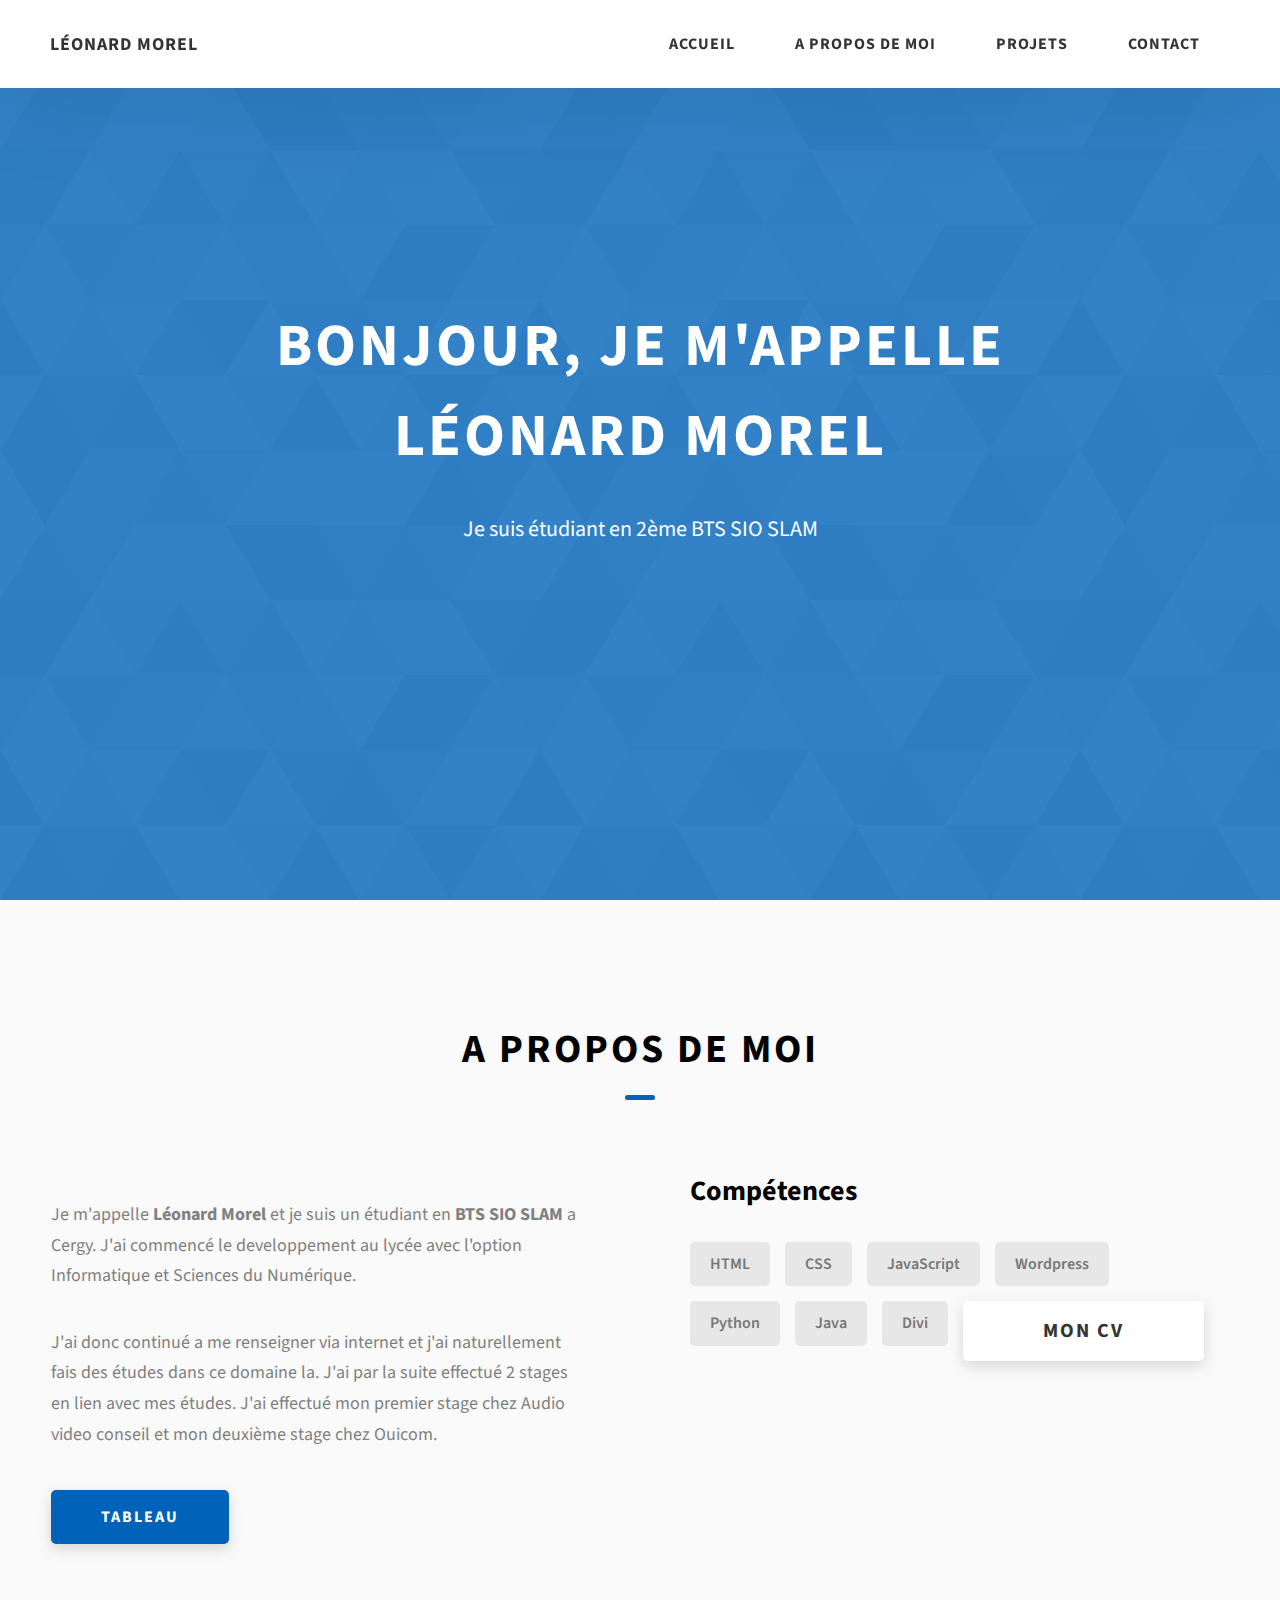
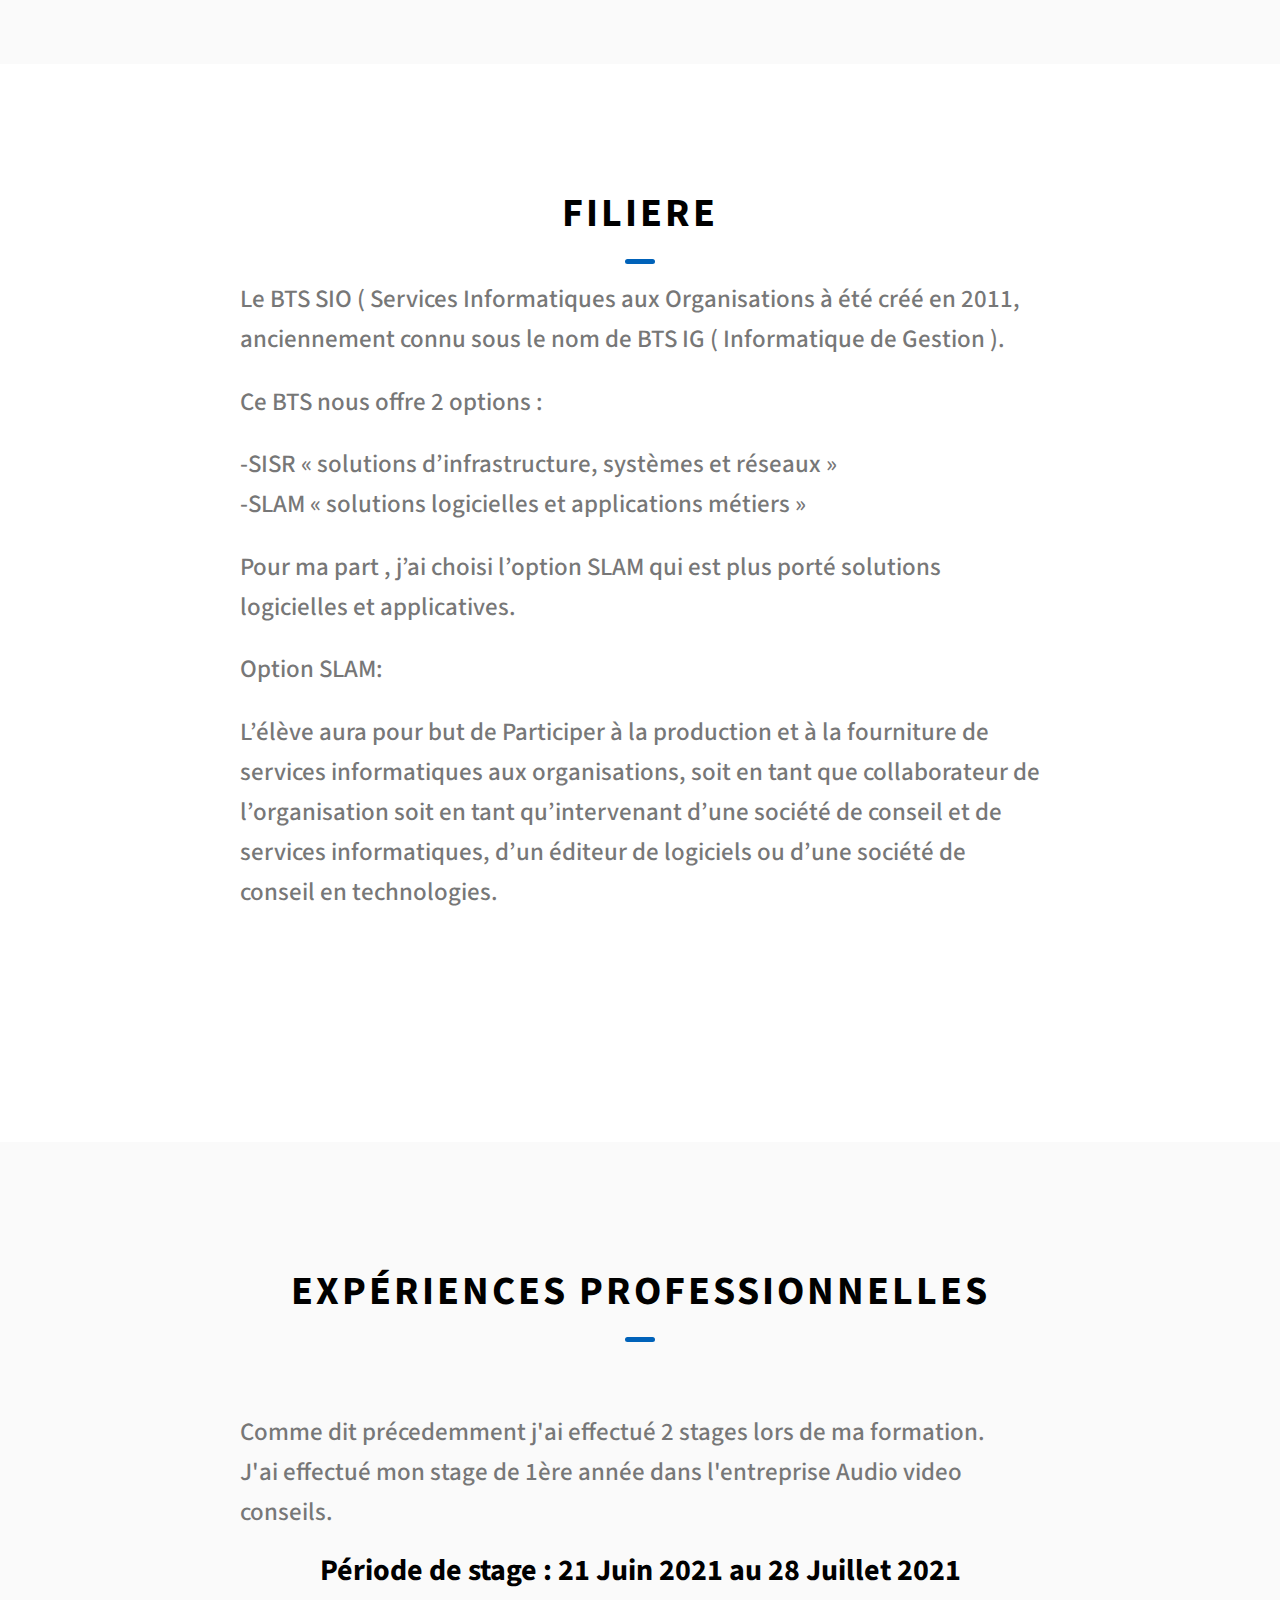
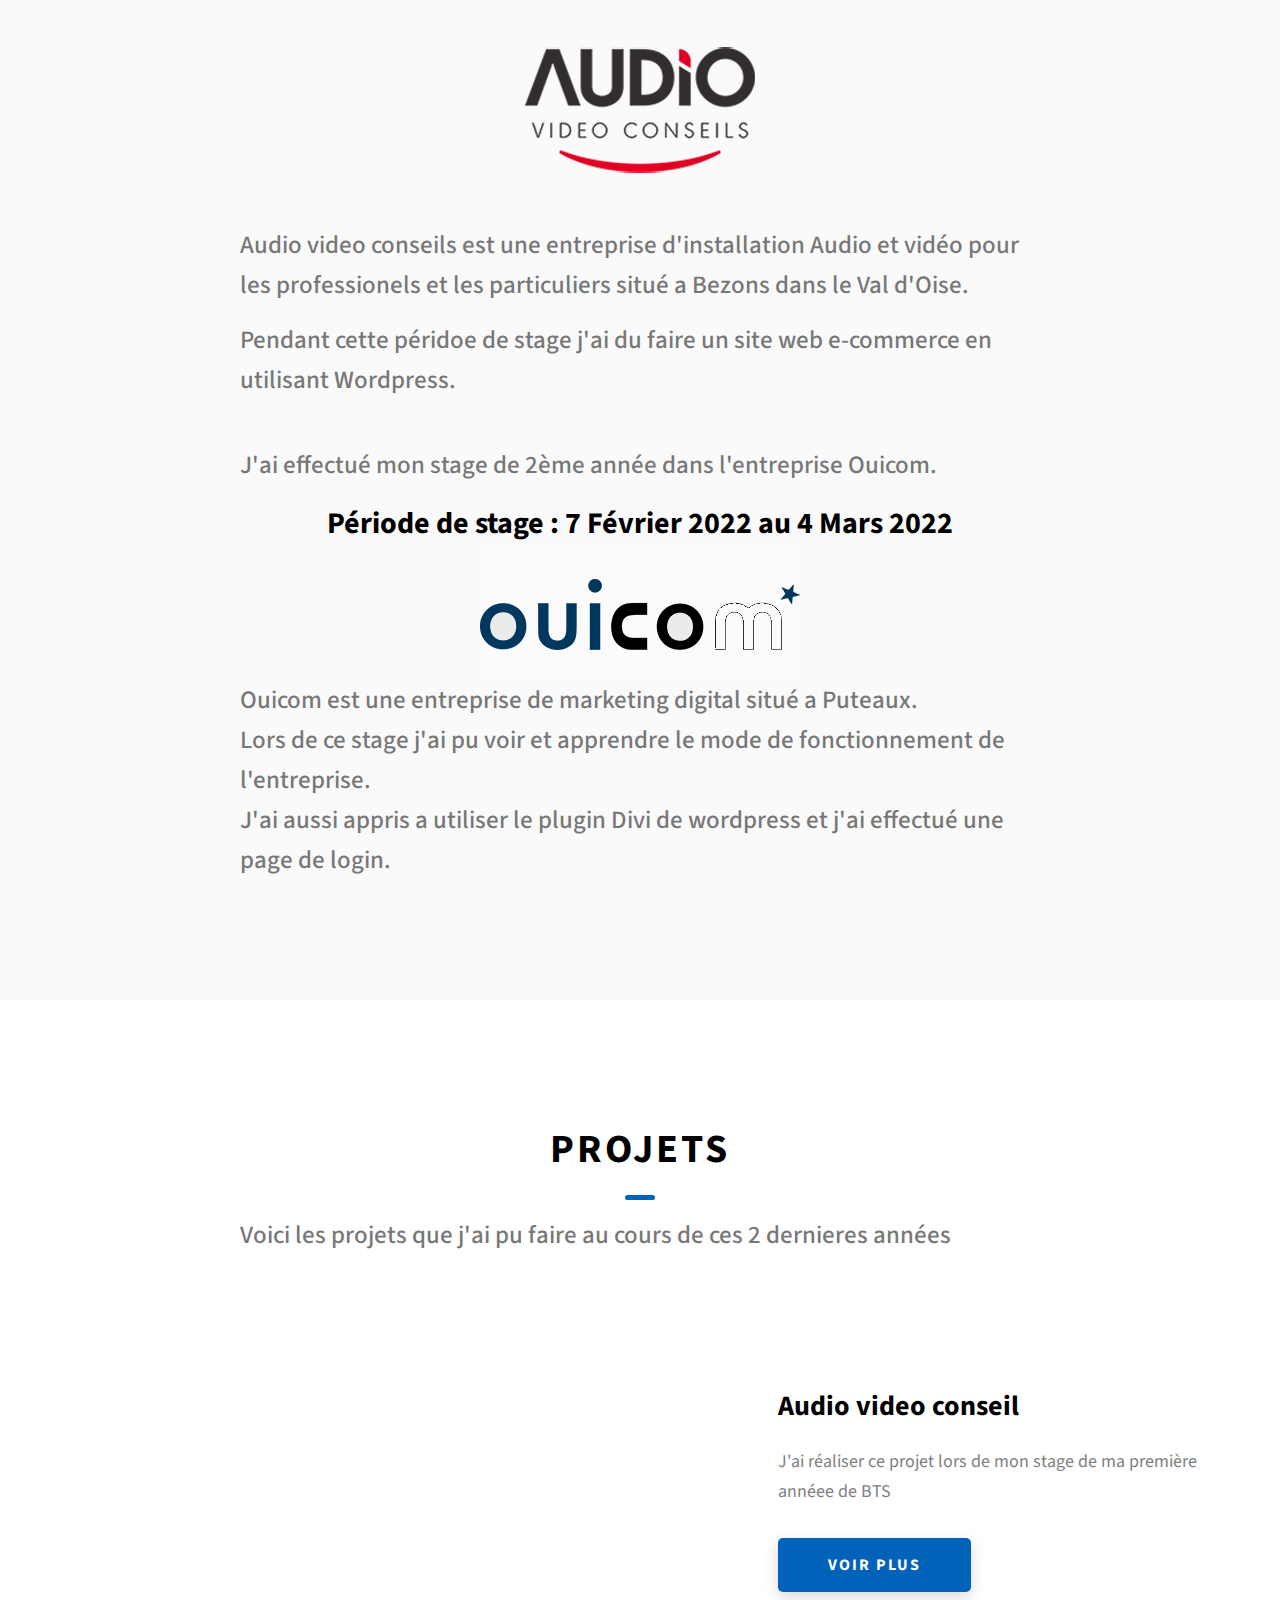
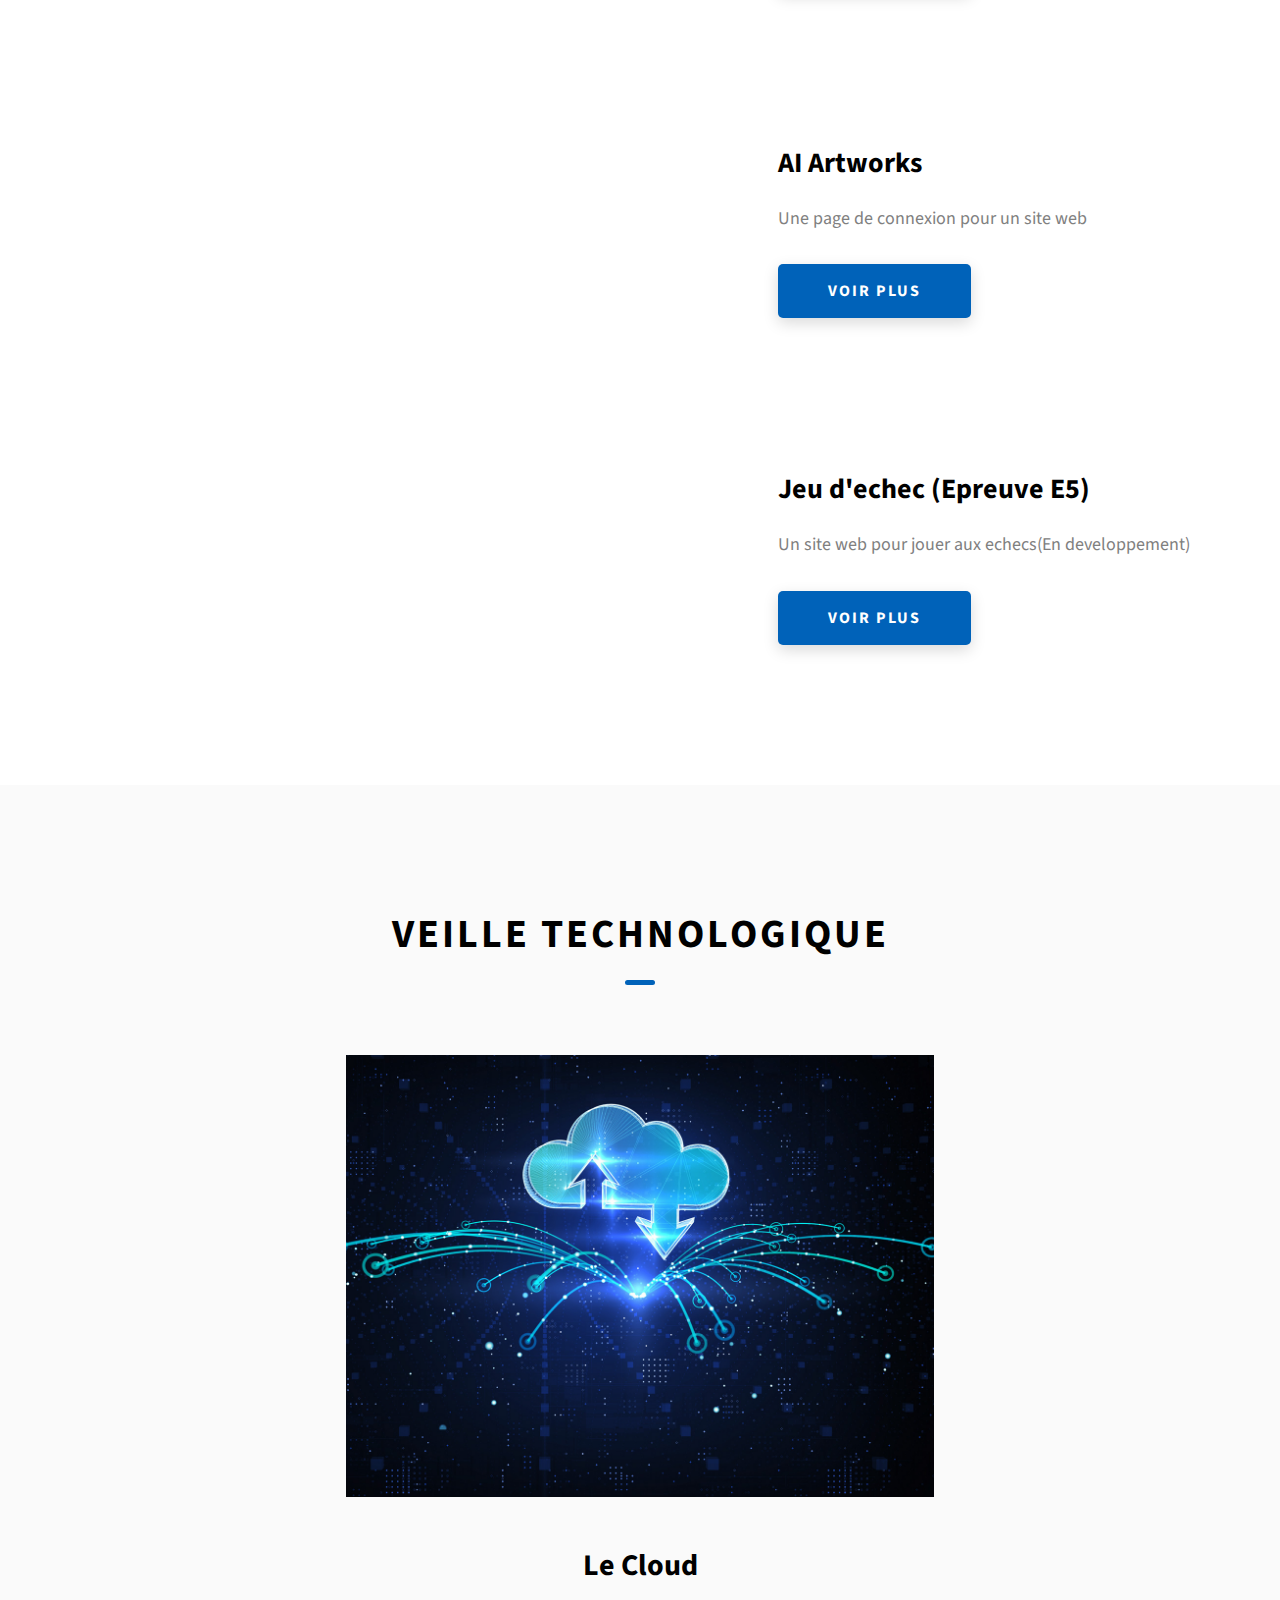
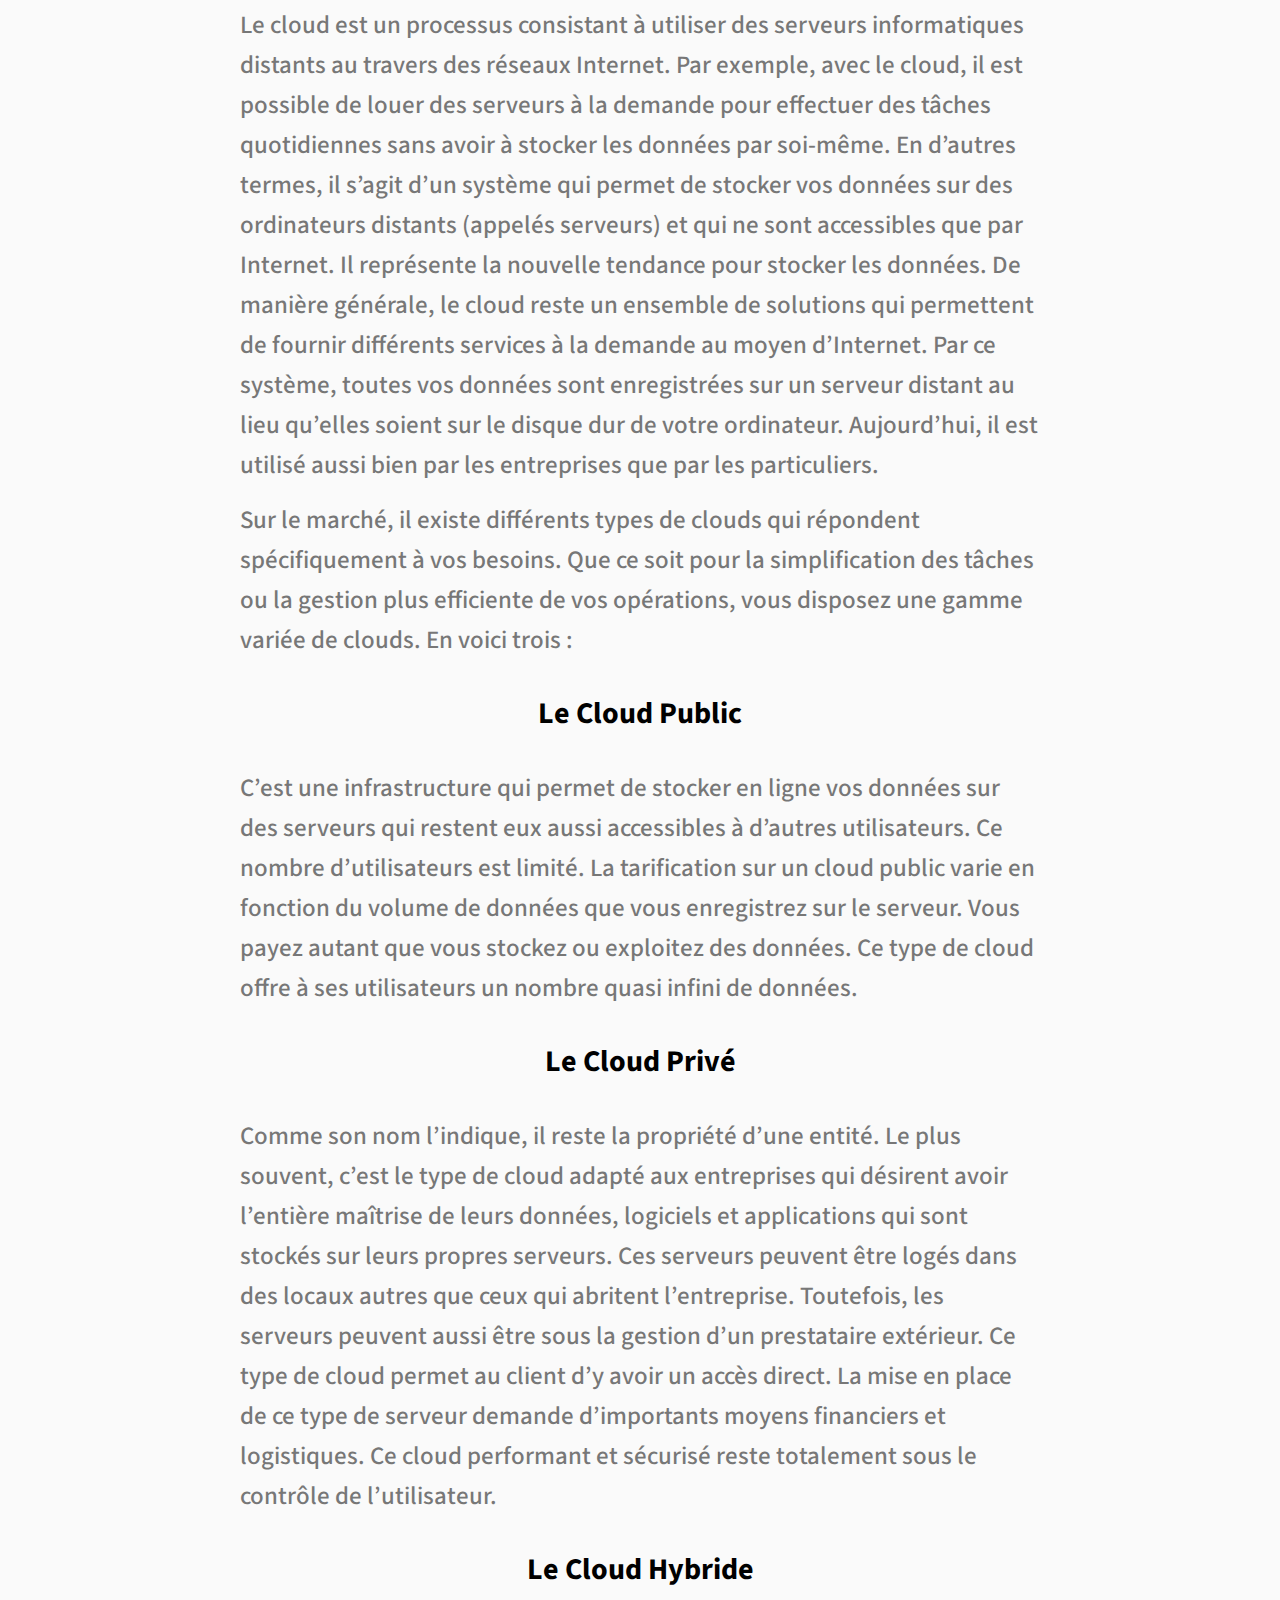
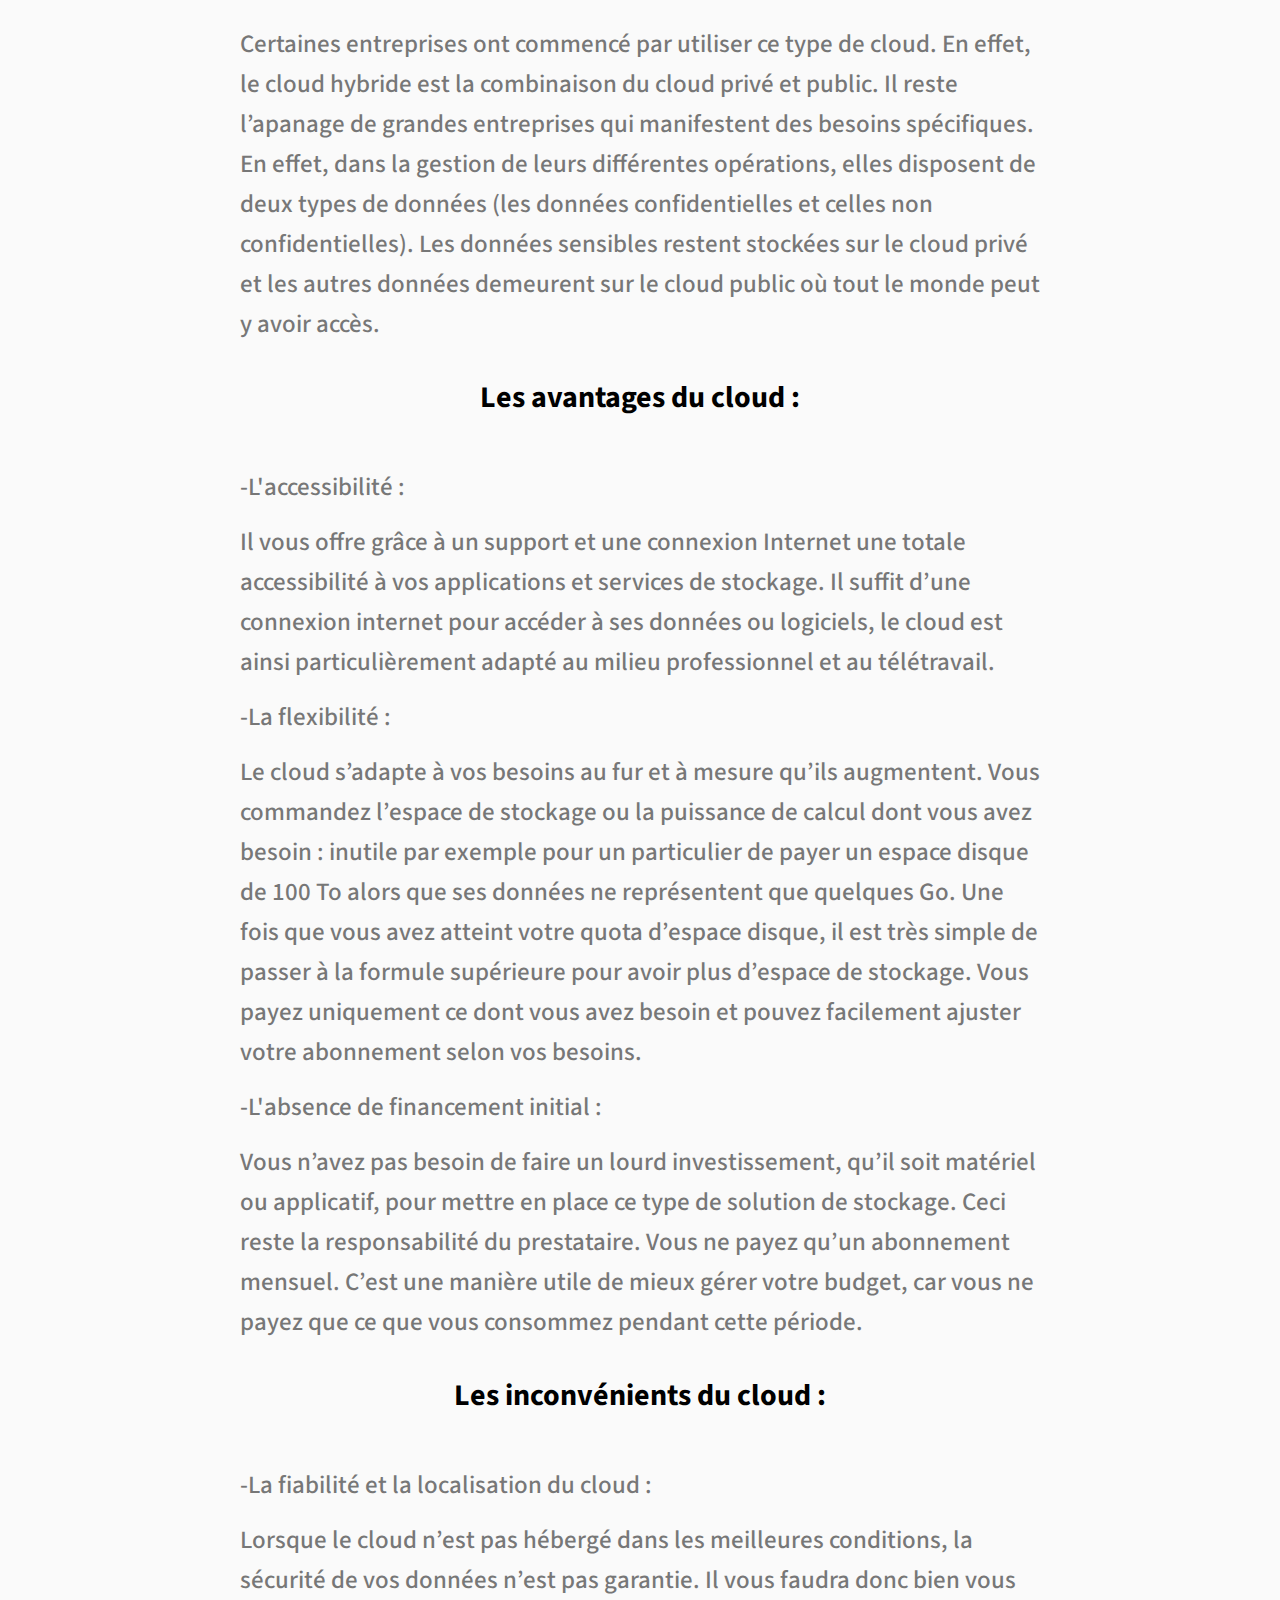
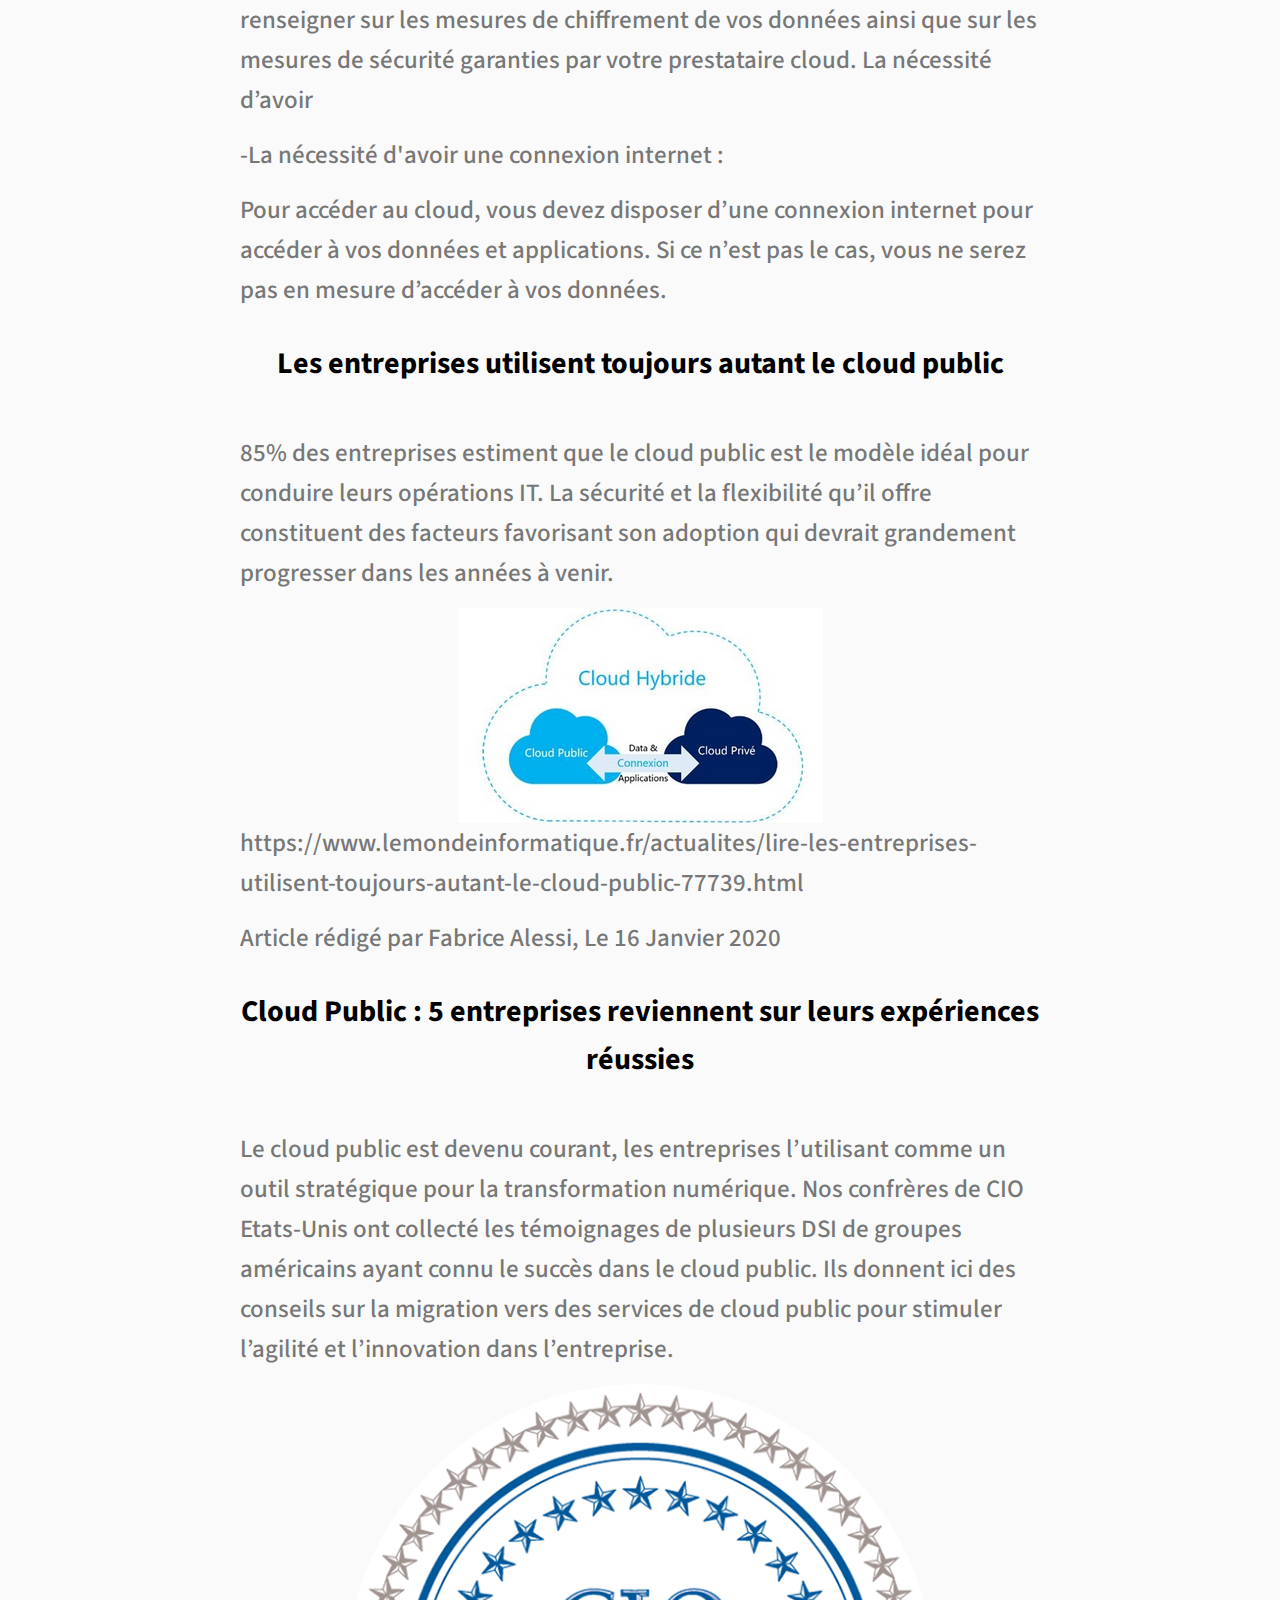
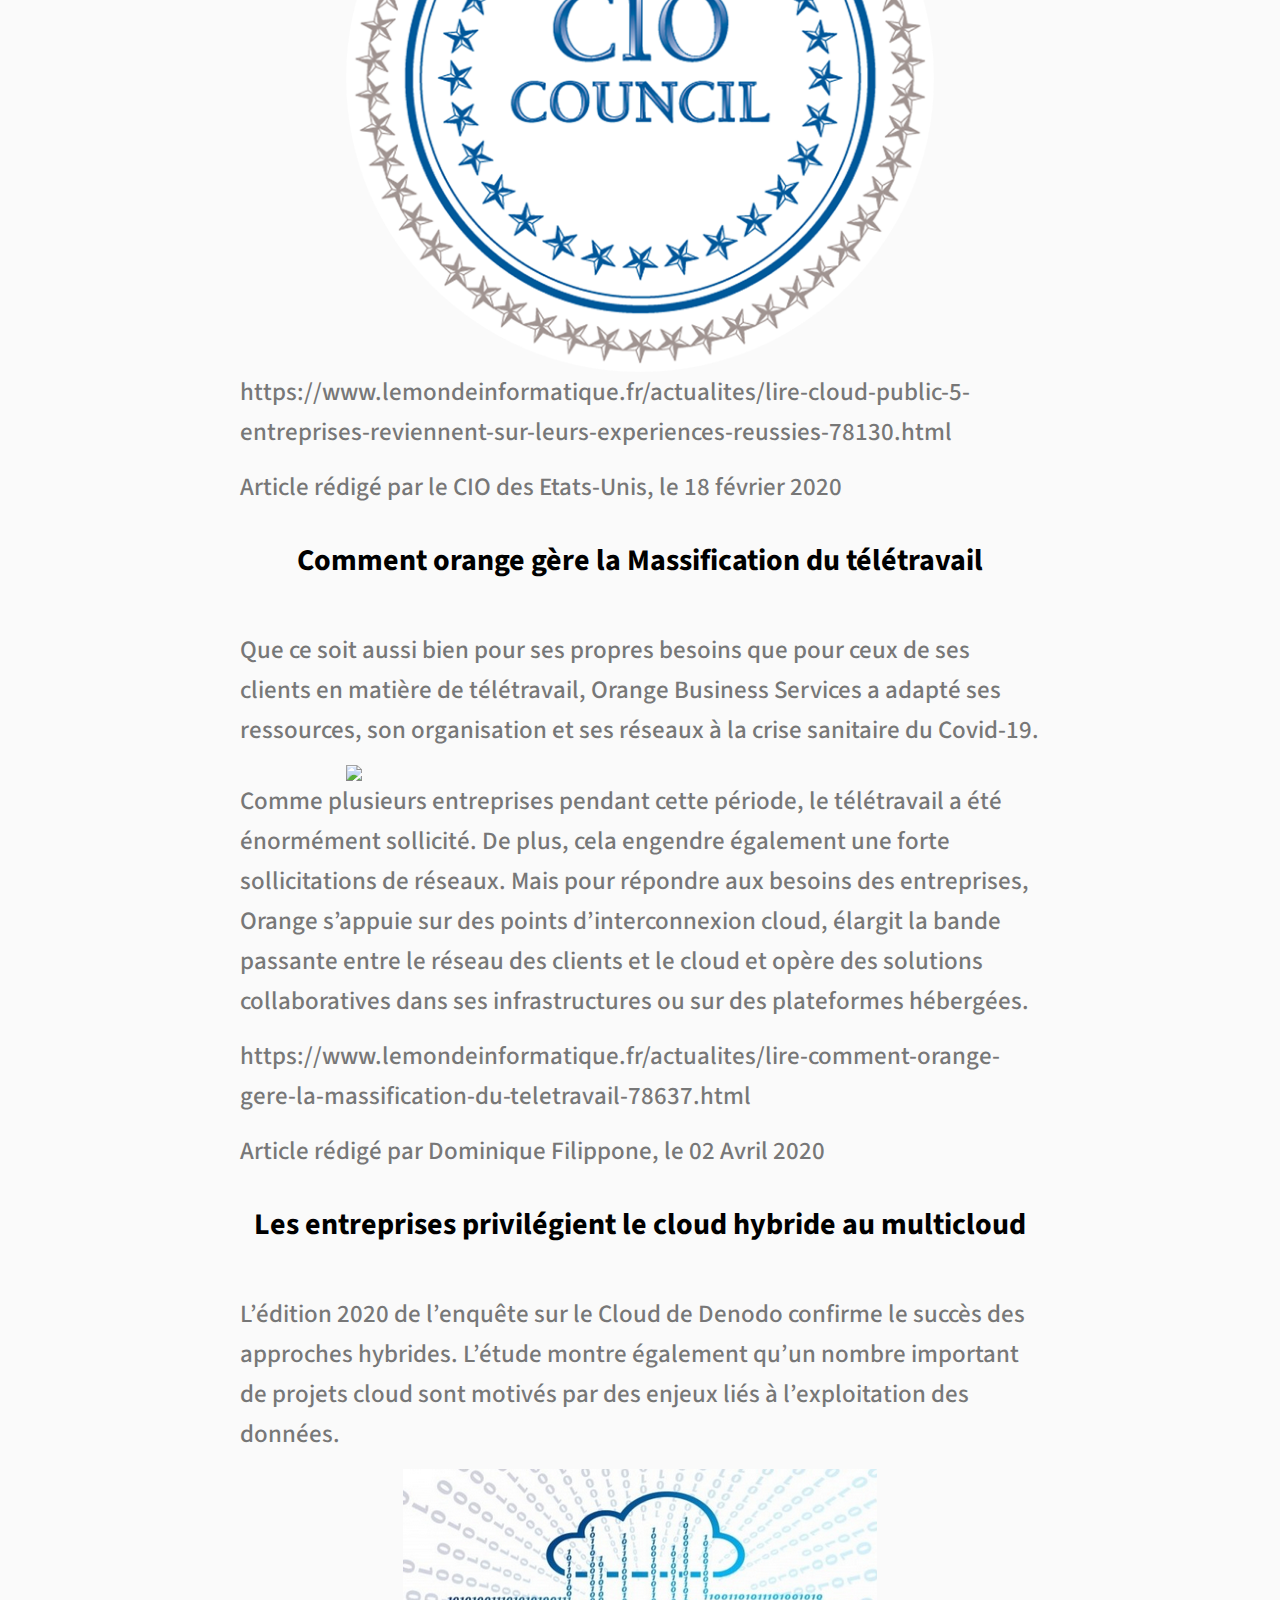
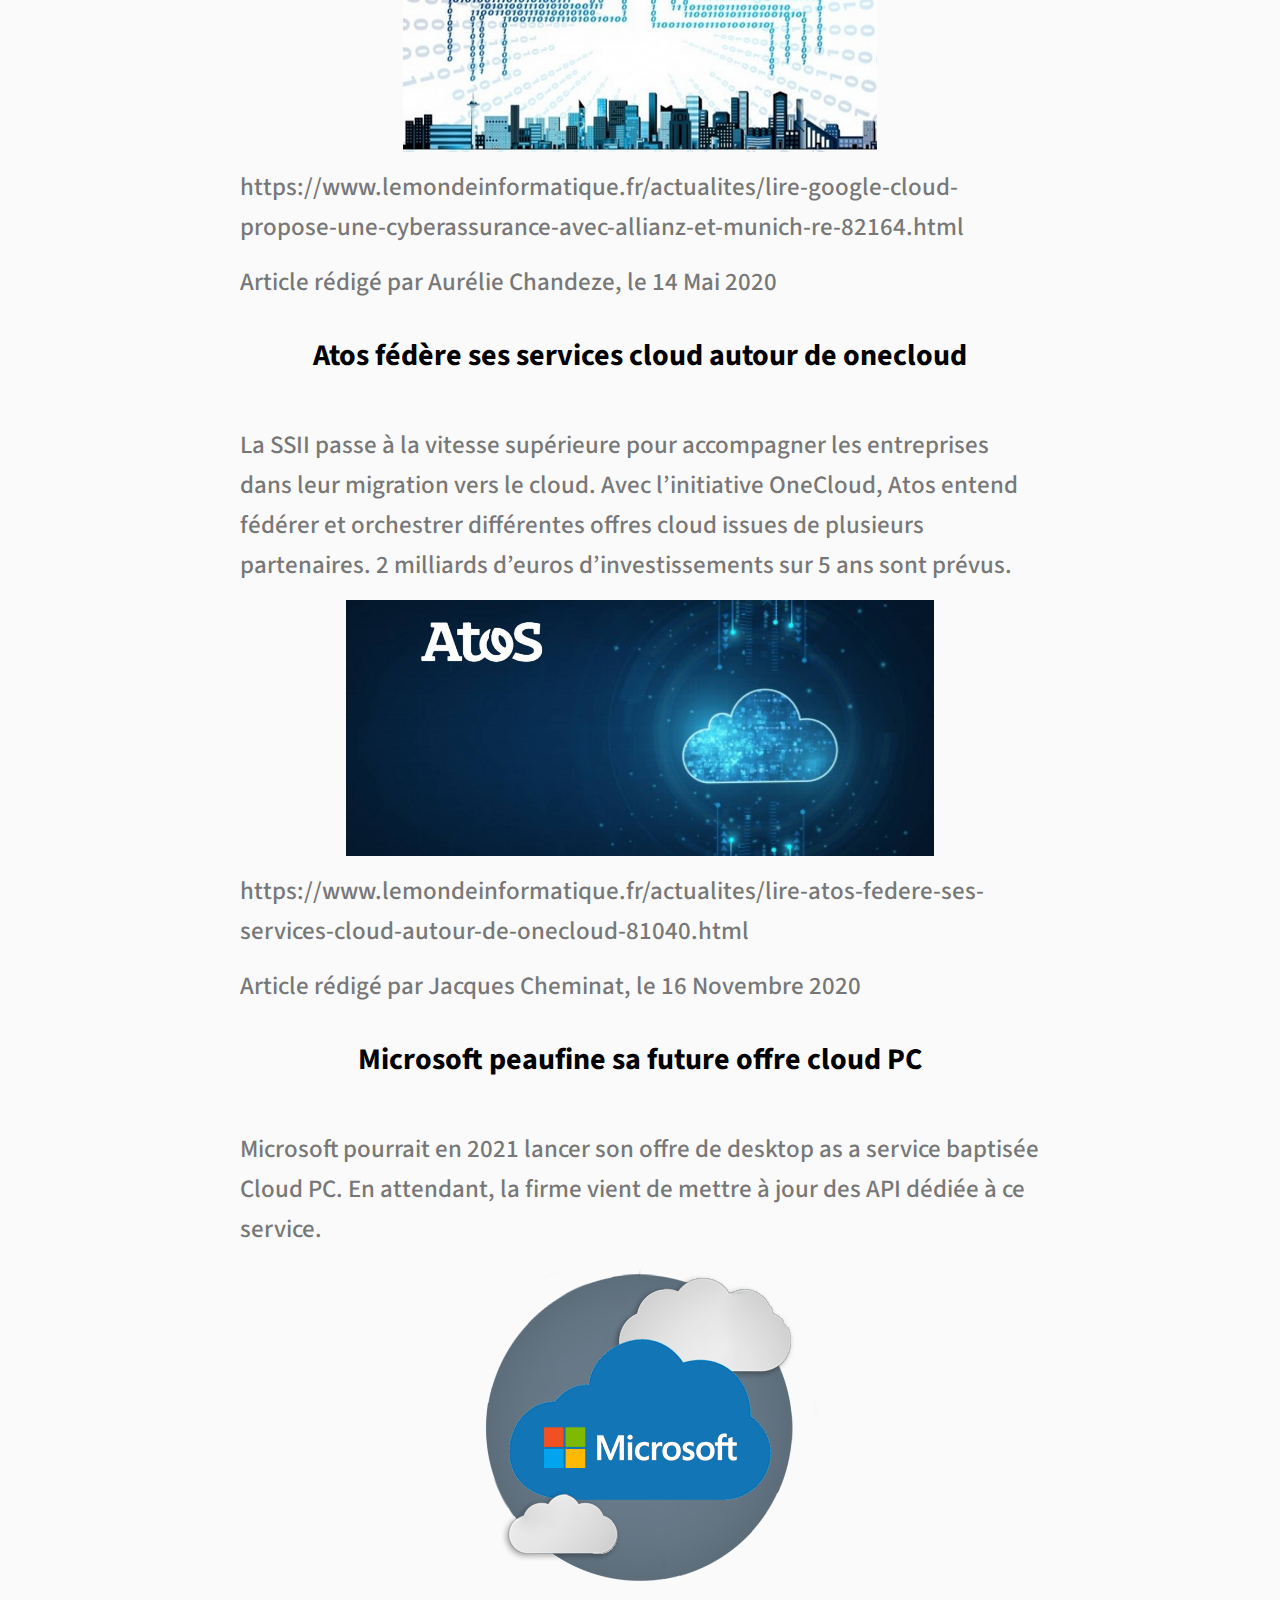
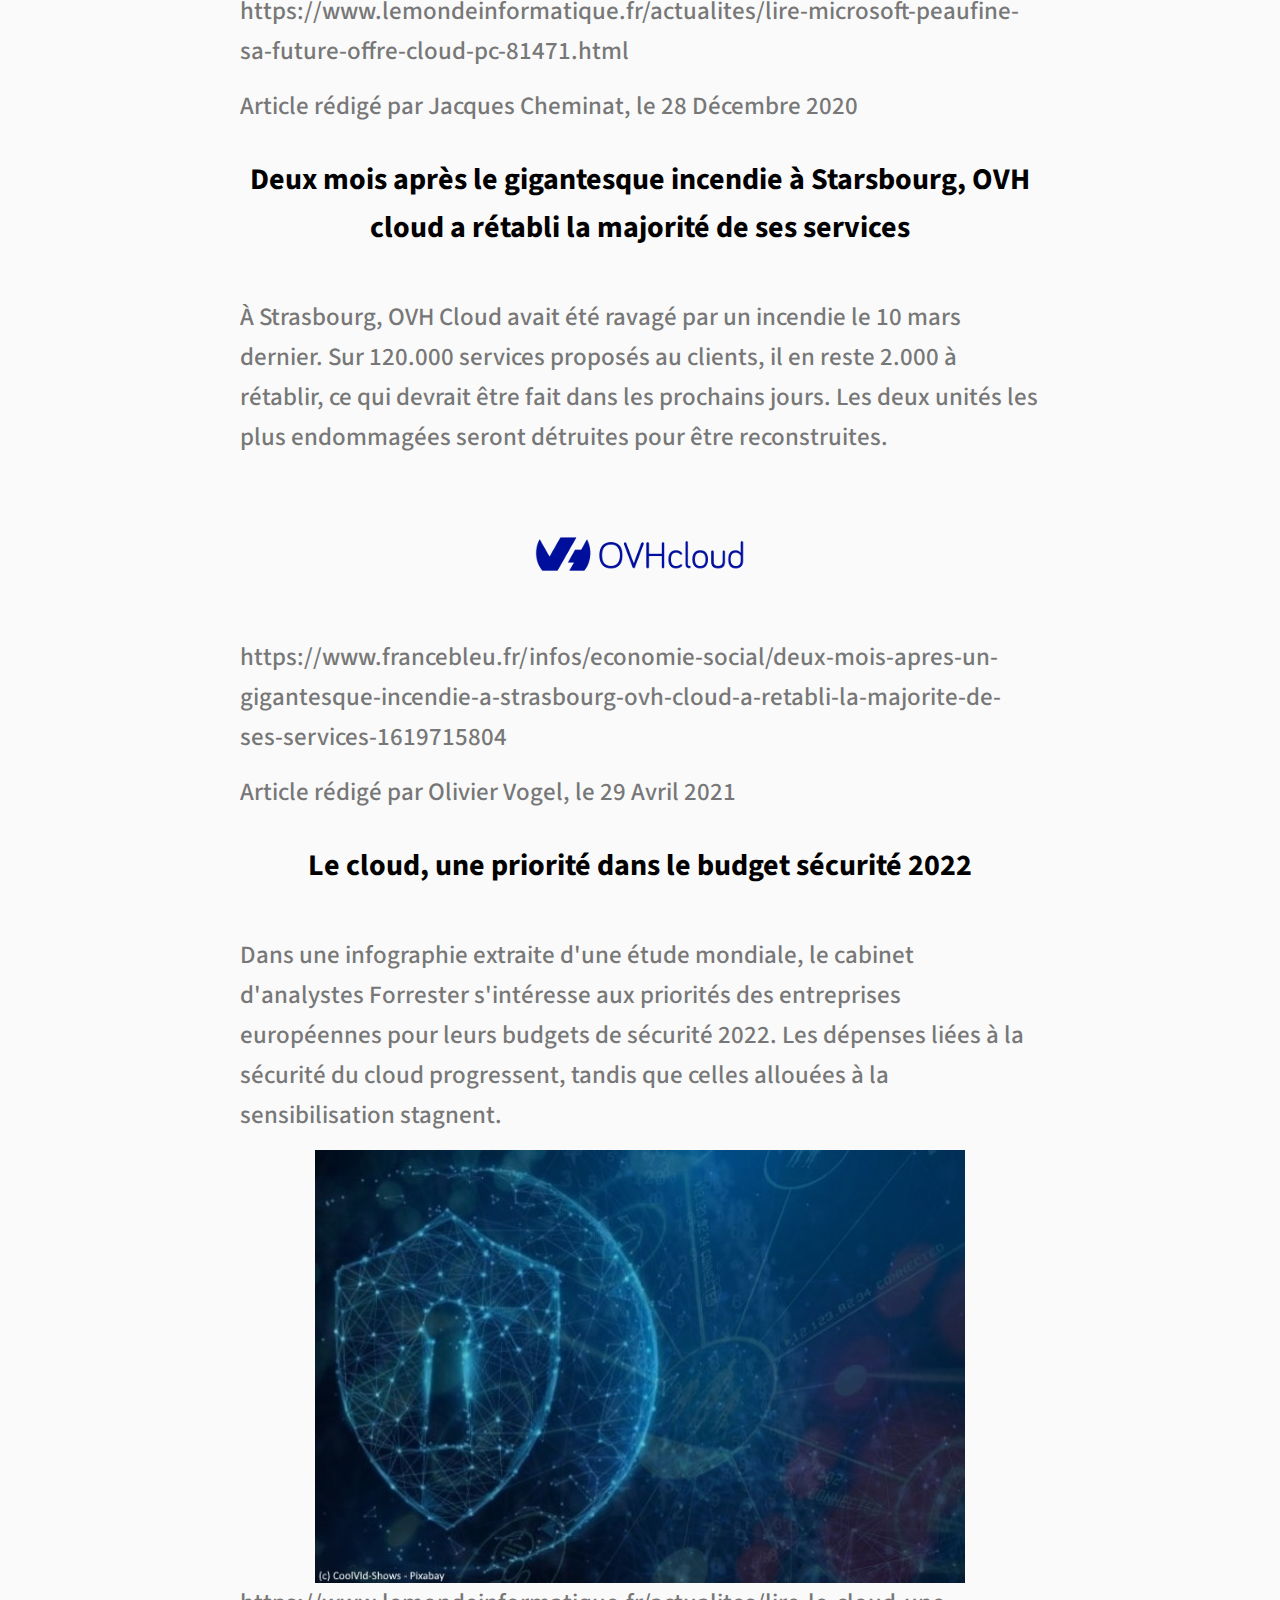
==== commit dd567061: "init" ====
--- a/index.html
+++ b/index.html
@@ -90,7 +90,7 @@
           </p>
         </div>
         <div class="home-hero__cta">
-          <a href="CV_MOREL Leonard_ENSITECH (2).pdf" class="btn btn--bg">Mon CV</a>
+          
         </div>
       </div>
      
@@ -135,7 +135,10 @@
               <div class="skills__skill">CSS</div>
               <div class="skills__skill">JavaScript</div>
               <div class="skills__skill">Wordpress</div>
-              
+              <div class="skills__skill">Python</div>
+              <div class="skills__skill">Java</div>
+              <div class="skills__skill">Divi</div>
+              <a href="CV_MOREL Leonard_ENSITECH (2).pdf" class="btn btn--bg">Mon CV</a>
             </div>
           </div>
         </div>
@@ -143,9 +146,56 @@
     </section>
     
     
-    
-    
-    
+    <section id="projects" class="projects sec-pad">
+      <div class="main-container">
+        <h2 class="heading heading-sec heading-sec__mb-bg">
+          <span class="heading-sec__main">Filiere</span>
+          <span class="heading-sec__sub"> Le BTS SIO ( Services Informatiques aux Organisations à été créé en 2011, anciennement connu sous le nom de BTS IG ( Informatique de Gestion ).</span>
+
+          <br><span class="heading-sec__sub"> Ce BTS nous offre 2 options :</span>
+            
+          <br><span class="heading-sec__sub">-SISR « solutions d’infrastructure, systèmes et réseaux »</span>
+          <span class="heading-sec__sub">-SLAM « solutions logicielles et applications métiers »</span>
+          <br><span class="heading-sec__sub">Pour ma part , j’ai choisi l’option SLAM qui est plus porté solutions logicielles et applicatives.</span>
+          <br><span class="heading-sec__sub"> Option SLAM:</span>
+            
+          <br><span class="heading-sec__sub">L’élève aura pour but de Participer à la production et à la fourniture de services informatiques aux organisations, soit en tant que collaborateur de l’organisation soit en tant qu’intervenant d’une société de conseil et de services informatiques, 
+            d’un éditeur de logiciels ou d’une société de conseil en technologies.</span>
+      
+      </h2>
+      </div>
+      </section>
+    
+      <section id="about" class="about sec-pad" >
+        <div class="main-container">
+          <h2 class="heading heading-sec heading-sec__mb-med">
+            <span class="heading-sec__main">Expériences Professionnelles</span>
+          </h2>
+          <span class="heading-sec__sub">Comme dit précedemment j'ai effectué 2 stages lors de ma formation.</span>
+            <span class="heading-sec__sub"> J'ai effectué mon stage de 1ère année dans l'entreprise Audio video conseils.</span>
+            
+        </div>
+        <br><span class="heading-sec__sub--black">Période de stage : 21 Juin 2021 au 28 Juillet 2021</span>
+        <img src="./assets/png/Audiovideo.png" class="center">
+        <div class="main-container">
+          <span class="heading-sec__sub">Audio video conseils est une entreprise d'installation Audio et vidéo pour les professionels et les particuliers situé a Bezons dans le Val d'Oise.</span>
+          
+          <br><span class="heading-sec__sub">Pendant cette péridoe de stage j'ai du faire un site web e-commerce en utilisant Wordpress.</span>
+
+          <br><br><br><span class="heading-sec__sub">J'ai effectué mon stage de 2ème année dans l'entreprise Ouicom.</span>
+          <br><span class="heading-sec__sub--black">Période de stage : 7 Février 2022 au 4 Mars 2022</span>
+        </div>
+        <img src="./assets/png/ouicom.png" class="center">
+        <div class="main-container">
+          <span class="heading-sec__sub">Ouicom est une entreprise de marketing digital situé a Puteaux.</span>
+          <span class="heading-sec__sub">Lors de ce stage j'ai pu voir et apprendre le mode de fonctionnement de l'entreprise.</span>
+          <span class="heading-sec__sub">J'ai aussi appris a utiliser le plugin Divi de wordpress et j'ai effectué une page de login.</span>
+
+          </span>
+        </div>
+
+      </section>
+
     
     
     
@@ -214,15 +264,15 @@
               />
             </div>
             <div class="projects__row-content">
-              <h3 class="projects__row-content-title">Jeu d'echec</h3>
+              <h3 class="projects__row-content-title">Jeu d'echec (Epreuve E5)</h3>
               <p class="projects__row-content-desc">
                 Un site web pour jouer aux echecs(En developpement)
               </p>
               <a
-                href="./"
+                href="./project-4.html"
                 class="btn btn--med btn--theme dynamicBgClr"
                 target="_blank"
-                >En cours</a
+                >Voir plus</a
               >
             </div>
           </div>
@@ -255,31 +305,244 @@
             
           </span>
         </h2>
-        <div class="about__content">
-          <div class="about__content-main">
-            <h3 class="about__content-title">Boston Dynamics est une entreprise américaine, située à Waltham dans le Massachusetts, spécialisée dans la robotique, notamment à usage militaire.</h3>
-            <div class="about__content-details">
-              <p class="about__content-details-para">
-                Dans le cadre de cette veille technologique je me suis renseigné sur un de leur robot : Spot
+        
+        <img src="./assets/jpeg/logiciels-cloud-1200.jpg" class="center" width="50%"><br><br><br>
+        <span class="heading-sec__sub--black">Le Cloud</span>
+        <br><span class="heading-sec__sub">Le cloud est un processus consistant à utiliser des serveurs informatiques distants au travers des réseaux Internet. Par exemple, avec le cloud, il est possible de louer des serveurs à la demande pour effectuer des tâches quotidiennes sans avoir à stocker les données par soi-même. En d’autres termes, il s’agit d’un système qui permet de stocker vos données sur des ordinateurs distants (appelés serveurs) et qui ne sont accessibles que par Internet. Il représente la nouvelle tendance pour stocker les données.
+          De manière générale, le cloud reste un ensemble de solutions qui permettent de fournir différents services à la demande au moyen d’Internet. Par ce système, toutes vos données sont enregistrées sur un serveur distant au lieu qu’elles soient sur le disque dur de votre ordinateur. Aujourd’hui, il est utilisé aussi bien par les entreprises que par les particuliers.</span>
+        <br><span class="heading-sec__sub">Sur le marché, il existe différents types de clouds qui répondent spécifiquement à vos besoins. Que ce soit pour la simplification des tâches ou la gestion plus efficiente de vos opérations, vous disposez une gamme variée de clouds. En voici trois :</span>   
                 
-              </p>
-              <p class="about__content-details-para">
-                Spot est un robot intelligent capable d'effectué diverses taches et de se déplacer dans des endroits où d'autres robots ont du mal à accéder. Il existe 2 modèles de ce robot : Le Spot Explorer et le Spot Entreprise.
-                Le modèle Explorer est conçu pour les développeurs robotique qui souhaitent explorer la mobilité et la flexibilité des robots. Il peut aussi bien servir à des fins industrielles ou tout simplement pour le divertissement. Spot Explorer se contrôle avec une tablette et à l’aide de caméras stéréo intégrées.
-                
-                
-              </p>
-              <img src="./assets/png/Spot-1.webp">
-            </div>
-            
-          </div>
-          <div class="about__content-skills">
-            <img src="./assets/jpeg/spot.jpg" width="130%">
-            <p class="about__content-details-para">Le robot est livré avec des interfaces API, personnalisables pour d’autres applications, et son alimentation de charge utile est toujours activée. Il dispose d’une batterie rechargeable qui peut effectuer des missions autonomes sur une distance de 1 000 mètres.</p>  
-            <p class="about__content-details-para">Tout comme le premier modèle, Spot Enterprise se contrôle également à l’aide d’une tablette. 
-              Il est destiné à la détection et à l’inspection dans les environnements dangereux ou éloignés. Ce modèle dispose d’une batterie auto-rechargeable, 
-              ce qui signifie que sa durée d’autonomie est illimitée. Cela en fait un excellent outil pour la collecte de données de routine ou à la demande.
-            </p>
+        <br><br><span class="heading-sec__sub--black">Le Cloud Public</span><br><br>
+        
+        
+        <span class="heading-sec__sub">C’est une infrastructure qui permet de stocker en ligne vos données sur des serveurs qui restent eux aussi accessibles à d’autres utilisateurs. Ce nombre d’utilisateurs est limité. La tarification sur un cloud public varie en fonction du volume de données que vous enregistrez sur le serveur. Vous payez autant que vous stockez ou exploitez des données. Ce type de cloud offre à ses utilisateurs un nombre quasi infini de données.
+            
+        </span>
+        
+
+
+
+
+
+
+        <br><br><span class="heading-sec__sub--black">Le Cloud Privé</span><br><br>
+
+
+        <span class="heading-sec__sub">Comme son nom l’indique, il reste la propriété d’une entité. Le plus souvent, c’est le type de cloud adapté aux entreprises qui désirent avoir l’entière maîtrise de leurs données, logiciels et applications qui sont stockés sur leurs propres serveurs. Ces serveurs peuvent être logés dans des locaux autres que ceux qui abritent l’entreprise. Toutefois, les serveurs peuvent aussi être sous la gestion d’un prestataire extérieur. Ce type de cloud permet au client d’y avoir un accès direct. La mise en place de ce type de serveur demande d’importants moyens financiers et logistiques. Ce cloud performant et sécurisé reste totalement sous le contrôle de l’utilisateur.
+            
+        </span>
+
+
+
+
+        <br><br><span class="heading-sec__sub--black">Le Cloud Hybride</span><br><br>
+              
+            
+        <span class="heading-sec__sub">Certaines entreprises ont commencé par utiliser ce type de cloud. En effet, le cloud hybride est la combinaison du cloud privé et  public. Il reste l’apanage de grandes entreprises qui manifestent des besoins spécifiques. En effet, dans la gestion de leurs différentes opérations, elles disposent de deux types de données (les données confidentielles et celles non confidentielles). Les données sensibles restent stockées sur le cloud privé et les autres données demeurent sur le cloud public où tout le monde peut y avoir accès.
+            
+        </span>
+
+
+        <br><br><span class="heading-sec__sub--black">Les avantages du cloud :</span><br><br>
+
+
+
+
+        <br><span class="heading-sec__sub">-L'accessibilité :</span>
+        <br><span class="heading-sec__sub">Il vous offre grâce à un support et une connexion Internet une totale accessibilité à vos applications et services de stockage. Il suffit d’une connexion internet pour accéder à ses données ou logiciels, le cloud est ainsi particulièrement adapté au milieu professionnel et au télétravail.</span>
+        <br><span class="heading-sec__sub">-La flexibilité : </span>
+        <br><span class="heading-sec__sub">Le cloud s’adapte à vos besoins au fur et à mesure qu’ils augmentent. Vous commandez l’espace de stockage ou la puissance de calcul dont vous avez besoin : inutile par exemple pour un particulier de payer un espace disque de 100 To alors que ses données ne représentent que quelques Go. Une fois que vous avez atteint votre quota d’espace disque, il est très simple de passer à la formule supérieure pour avoir plus d’espace de stockage. Vous payez uniquement ce dont vous avez besoin et pouvez facilement ajuster votre abonnement selon vos besoins.</span>
+        <br><span class="heading-sec__sub">-L'absence de financement initial :  </span>
+        <br><span class="heading-sec__sub">Vous n’avez pas besoin de faire un lourd investissement, qu’il soit matériel ou applicatif, pour mettre en place ce type de solution de stockage. Ceci reste la responsabilité du prestataire. Vous ne payez qu’un abonnement mensuel. C’est une manière utile de mieux gérer votre budget, car vous ne payez que ce que vous consommez pendant cette période.</span>
+
+
+
+
+        <br><br><span class="heading-sec__sub--black">Les inconvénients du cloud :</span><br><br>
+        <br><span class="heading-sec__sub">-La fiabilité et la localisation du cloud :</span>
+        <br><span class="heading-sec__sub">Lorsque le cloud n’est pas hébergé dans les meilleures conditions, la sécurité de vos données n’est pas garantie. Il vous faudra donc bien vous renseigner sur les mesures de chiffrement de vos données ainsi que sur les mesures de sécurité garanties par votre prestataire cloud.
+
+          La nécessité d’avoir </span>
+
+        <br><span class="heading-sec__sub">-La nécessité d'avoir une connexion internet :</span>
+        <br><span class="heading-sec__sub">Pour accéder au cloud, vous devez disposer d’une connexion internet pour accéder à vos données et applications. Si ce n’est pas le cas, vous ne serez pas en mesure d’accéder à vos données.
+
+        </span>
+        <br><br><span class="heading-sec__sub--black">Les entreprises utilisent toujours autant le cloud public</span><br><br>
+        
+        <br><span class="heading-sec__sub">85% des entreprises estiment que le cloud public est le modèle idéal pour conduire leurs opérations IT. La sécurité et la flexibilité qu’il offre constituent des facteurs favorisant son adoption qui devrait grandement progresser dans les années à venir.</span>
+        <br><img src="./assets/png/Cloud1.png" class="center">
+        <span class="heading-sec__sub"><a href="https://www.lemondeinformatique.fr/actualites/lire-les-entreprises-utilisent-toujours-autant-le-cloud-public-77739.html">https://www.lemondeinformatique.fr/actualites/lire-les-entreprises-utilisent-toujours-autant-le-cloud-public-77739.html</a></span>
+        <br><span class="heading-sec__sub">Article rédigé par Fabrice Alessi, Le 16 Janvier 2020</span>
+
+
+        <br><br><span class="heading-sec__sub--black">Cloud Public : 5 entreprises reviennent sur leurs expériences réussies</span><br><br>
+        
+        <br><span class="heading-sec__sub">Le cloud public est devenu courant, les entreprises l’utilisant comme un outil stratégique pour la transformation numérique. Nos confrères de CIO Etats-Unis ont collecté les témoignages de plusieurs DSI de groupes américains ayant connu le succès dans le cloud public. Ils donnent ici des conseils sur la migration vers des services de cloud public pour stimuler l’agilité et l’innovation dans l’entreprise.</span>
+        <br><img src="./assets/png/CIO-Council-Logo.png" class="center" width="50%">
+        <span class="heading-sec__sub"><a href="https://www.lemondeinformatique.fr/actualites/lire-cloud-public-5-entreprises-reviennent-sur-leurs-experiences-reussies-78130.html">https://www.lemondeinformatique.fr/actualites/lire-cloud-public-5-entreprises-reviennent-sur-leurs-experiences-reussies-78130.html</a></span>
+        <br><span class="heading-sec__sub">Article rédigé par le CIO des Etats-Unis, le 18 février 2020</span>
+
+
+
+        <br><br><span class="heading-sec__sub--black">Comment orange gère la Massification du télétravail</span><br><br>
+        
+        <br><span class="heading-sec__sub">Que ce soit aussi bien pour ses propres besoins que pour ceux de ses clients en matière de télétravail, Orange Business Services a adapté ses ressources, son organisation et ses réseaux à la crise sanitaire du Covid-19.
+
+        </span>
+        <br><img src="./assets/png/orange-fait-un-pas-vers-une-ipo-de-ses-activites-moyen-orient-et-afrique.png" class="center" width="50%">
+        <span class="heading-sec__sub">Comme plusieurs entreprises pendant cette période, le télétravail a été énormément sollicité.
+          De plus, cela engendre également une forte sollicitations de réseaux.
+          
+          Mais pour répondre aux besoins des entreprises, Orange s’appuie sur des points d’interconnexion cloud, élargit la bande passante entre le réseau des clients et le cloud et opère des solutions collaboratives dans ses infrastructures ou sur des plateformes hébergées.</span>
+        <br><span class="heading-sec__sub"><a href="https://www.lemondeinformatique.fr/actualites/lire-comment-orange-gere-la-massification-du-teletravail-78637.html">https://www.lemondeinformatique.fr/actualites/lire-comment-orange-gere-la-massification-du-teletravail-78637.html</a></span>
+        <br><span class="heading-sec__sub">Article rédigé par Dominique Filippone, le 02 Avril 2020
+
+        </span>
+
+      
+
+
+
+
+        <br><br><span class="heading-sec__sub--black">Les entreprises privilégient le cloud hybride au multicloud</span><br><br>
+        
+        <br><span class="heading-sec__sub">L’édition 2020 de l’enquête sur le Cloud de Denodo confirme le succès des approches hybrides. L’étude montre également qu’un nombre important de projets cloud sont motivés par des enjeux liés à l’exploitation des données.</span>
+        <br><img src="./assets/png/image-10.png" class="center">
+        <br><span class="heading-sec__sub"><a href="https://www.lemondeinformatique.fr/actualites/lire-google-cloud-propose-une-cyberassurance-avec-allianz-et-munich-re-82164.html">https://www.lemondeinformatique.fr/actualites/lire-google-cloud-propose-une-cyberassurance-avec-allianz-et-munich-re-82164.html</a></span>
+        <br><span class="heading-sec__sub">Article rédigé par Aurélie Chandeze, le 14 Mai 2020</span>
+
+
+
+
+
+
+
+
+
+
+
+        <br><br><span class="heading-sec__sub--black">Atos fédère ses services cloud autour de onecloud</span><br><br>
+        
+        <br><span class="heading-sec__sub">La SSII passe à la vitesse supérieure pour accompagner les entreprises dans leur migration vers le cloud. Avec l’initiative OneCloud, Atos entend fédérer et orchestrer différentes offres cloud issues de plusieurs partenaires. 2 milliards d’euros d’investissements sur 5 ans sont prévus.</span>
+        <br><img src="./assets/png/Atos-Cloud.jpg" class="center" width="50%">
+        <br><span class="heading-sec__sub"><a href="https://www.lemondeinformatique.fr/actualites/lire-atos-federe-ses-services-cloud-autour-de-onecloud-81040.html">https://www.lemondeinformatique.fr/actualites/lire-atos-federe-ses-services-cloud-autour-de-onecloud-81040.html</a></span>
+        <br><span class="heading-sec__sub">Article rédigé par Jacques Cheminat, le 16 Novembre 2020</span>
+
+
+
+
+
+
+
+
+
+
+
+
+
+
+
+
+
+
+
+
+
+
+
+
+
+
+
+
+
+
+
+
+
+
+
+
+
+        <br><br><span class="heading-sec__sub--black">Microsoft peaufine sa future offre cloud PC</span><br><br>
+        
+        <br><span class="heading-sec__sub">Microsoft pourrait en 2021 lancer son offre de desktop as a service baptisée Cloud PC. En attendant, la firme vient de mettre à jour des API dédiée à ce service.</span>
+        <br><img src="./assets/png/mcloud2.png" class="center">
+        <span class="heading-sec__sub"><a href="https://www.lemondeinformatique.fr/actualites/lire-microsoft-peaufine-sa-future-offre-cloud-pc-81471.html">https://www.lemondeinformatique.fr/actualites/lire-microsoft-peaufine-sa-future-offre-cloud-pc-81471.html</a></span>
+        <br><span class="heading-sec__sub">Article rédigé par Jacques Cheminat, le 28 Décembre 2020</span>
+
+
+
+
+
+
+
+
+
+
+
+
+
+
+
+        <br><br><span class="heading-sec__sub--black">Deux mois après le gigantesque incendie à Starsbourg, OVH cloud a rétabli la majorité de ses services</span><br><br>
+        
+        <br><span class="heading-sec__sub">À Strasbourg, OVH Cloud avait été ravagé par un incendie le 10 mars dernier. Sur 120.000 services proposés au clients, il en reste 2.000 à rétablir, ce qui devrait être fait dans les prochains jours. Les deux unités les plus endommagées seront détruites pour être reconstruites.</span>
+        <br><img src="./assets/png/OVHcloud_Logo_9.png" class="center">
+        <span class="heading-sec__sub"><a href="https://www.francebleu.fr/infos/economie-social/deux-mois-apres-un-gigantesque-incendie-a-strasbourg-ovh-cloud-a-retabli-la-majorite-de-ses-services-1619715804">https://www.francebleu.fr/infos/economie-social/deux-mois-apres-un-gigantesque-incendie-a-strasbourg-ovh-cloud-a-retabli-la-majorite-de-ses-services-1619715804</a></span>
+        <br><span class="heading-sec__sub">Article rédigé par Olivier Vogel, le 29 Avril 2021</span>
+
+
+
+
+
+
+        <br><br><span class="heading-sec__sub--black">Le cloud, une priorité dans le budget sécurité 2022</span><br><br>
+        
+        <br><span class="heading-sec__sub">Dans une infographie extraite d'une étude mondiale, le cabinet d'analystes Forrester s'intéresse aux priorités des entreprises européennes pour leurs budgets de sécurité 2022. Les dépenses liées à la sécurité du cloud progressent, tandis que celles allouées à la sensibilisation stagnent.</span>
+        <br><img src="./assets/png/000000082858.jpg" class="center">
+        <span class="heading-sec__sub"><a href="https://www.lemondeinformatique.fr/actualites/lire-le-cloud-une-priorite-dans-le-budget-securite-2022-85176.html">https://www.lemondeinformatique.fr/actualites/lire-le-cloud-une-priorite-dans-le-budget-securite-2022-85176.html</a></span>
+        <br><span class="heading-sec__sub">Article rédigé par Aurélie Chandeze, publié le 21 Décembre 2021</span>
+
+
+
+
+        <br><br><span class="heading-sec__sub--black">Iliad se lance dans le cloud avec une offre innovante</span><br><br>
+        
+        <br><span class="heading-sec__sub">La société vient de lancer Cloud XPR, un service qui rallie la simplicité à la sécurité, au grand plaisir des grandes entreprises.</span>
+        <br><img src="./assets/png/cloudxpr.jpg" class="center">
+        <br><span class="heading-sec__sub">Cloud XPR est une alternative ambitieuse qui rallie innovation et simplicité au juste prix. A ce jour, c’est l’unique produit qui détient toutes les ressources permettant d’ « accompagner les DSI dans leurs projets de migration de leurs systèmes critiques vers le cloud ». 
+          Il rassemble un cloud clé en main à 100 % automatisé, une migration pratique, une disponibilité élevée, des valeurs ajoutées en termes de services ainsi qu’un bon positionnement sur le plan financier..</span>
+        <span class="heading-sec__sub"><a href="https://www.lebigdata.fr/iliad-nouvelle-offre-innovante">https://www.lebigdata.fr/iliad-nouvelle-offre-innovante</a></span>
+        <br><span class="heading-sec__sub">Article rédigé par Nirina, publié le 20 avril 2022</span>
+
+
+
+        <br><br><br><br><br><br>
+        <span class="heading-sec__sub">Voici les principaux sites qui m'ont servi à alimenter mes veilles :</span><br><br><br><br><br><br>
+        <span class="heading-sec__sub"><a href="https://www.lemondeinformatique.fr">https://www.lemondeinformatique.fr</a></span>
+        <span class="heading-sec__sub"><a href="https://www.francebleu.fr">https://www.francebleu.fr</a></span>
+        <span class="heading-sec__sub"><a href="www.futura-sciences.com">www.futura-sciences.com</a></span>
+
+        <br><br><br><br><br><br>
+        <span class="heading-sec__sub">J'ai aussi créé une google alert afin de rester informé des nouvelles concernant cette technologie.</span>
+
+
+
+
+
+
+
+
+
+
+
+
+
+
+
+
              
             </div>
           </div>
@@ -294,31 +557,6 @@
     
     
     
-    
-    
-
-
-
-
-
-
-
-
-
-
-
-
-
-
-
-
-
-
-
-
-
-
-
 
 
     
@@ -388,7 +626,7 @@
             </p>
           </div>
         </div>
-
+        
         
         
       </div>
--- a/css/style.css
+++ b/css/style.css
@@ -113,9 +113,9 @@
 
 .heading-sec__sub {
   display: block;
-  text-align: center;
+  text-align: left;
   color: #777;
-  font-size: 2rem;
+  font-size: 2.5rem;
   font-weight: 500;
   max-width: 80rem;
   margin: auto;
@@ -125,6 +125,17 @@
       font-size: 1.8rem; } }
   .heading-sec__sub--lt {
     color: #eee; }
+  .heading-sec__sub--black {
+    display: block;
+    text-align: center;
+    color: rgb(0, 0, 0);
+    font-size: 3rem;
+    font-weight: 500;
+    font-weight: bold;
+    max-width: 80rem;
+    margin: auto;
+    line-height: 1.6; }
+    @media only screen and (max-width: 37.5em) { }
 
 .heading-sm {
   font-size: 2.2rem;
@@ -726,4 +737,24 @@
   grid-template-columns: 1fr 1fr;
     grid-gap: 10rem; }
     @media only screen and (max-width: 56.25em) {
+}
+
+
+
+
+
+
+
+
+
+
+
+
+
+
+.center {
+  display: block;
+  margin-left: auto;
+  margin-right: auto;
+ 
 }